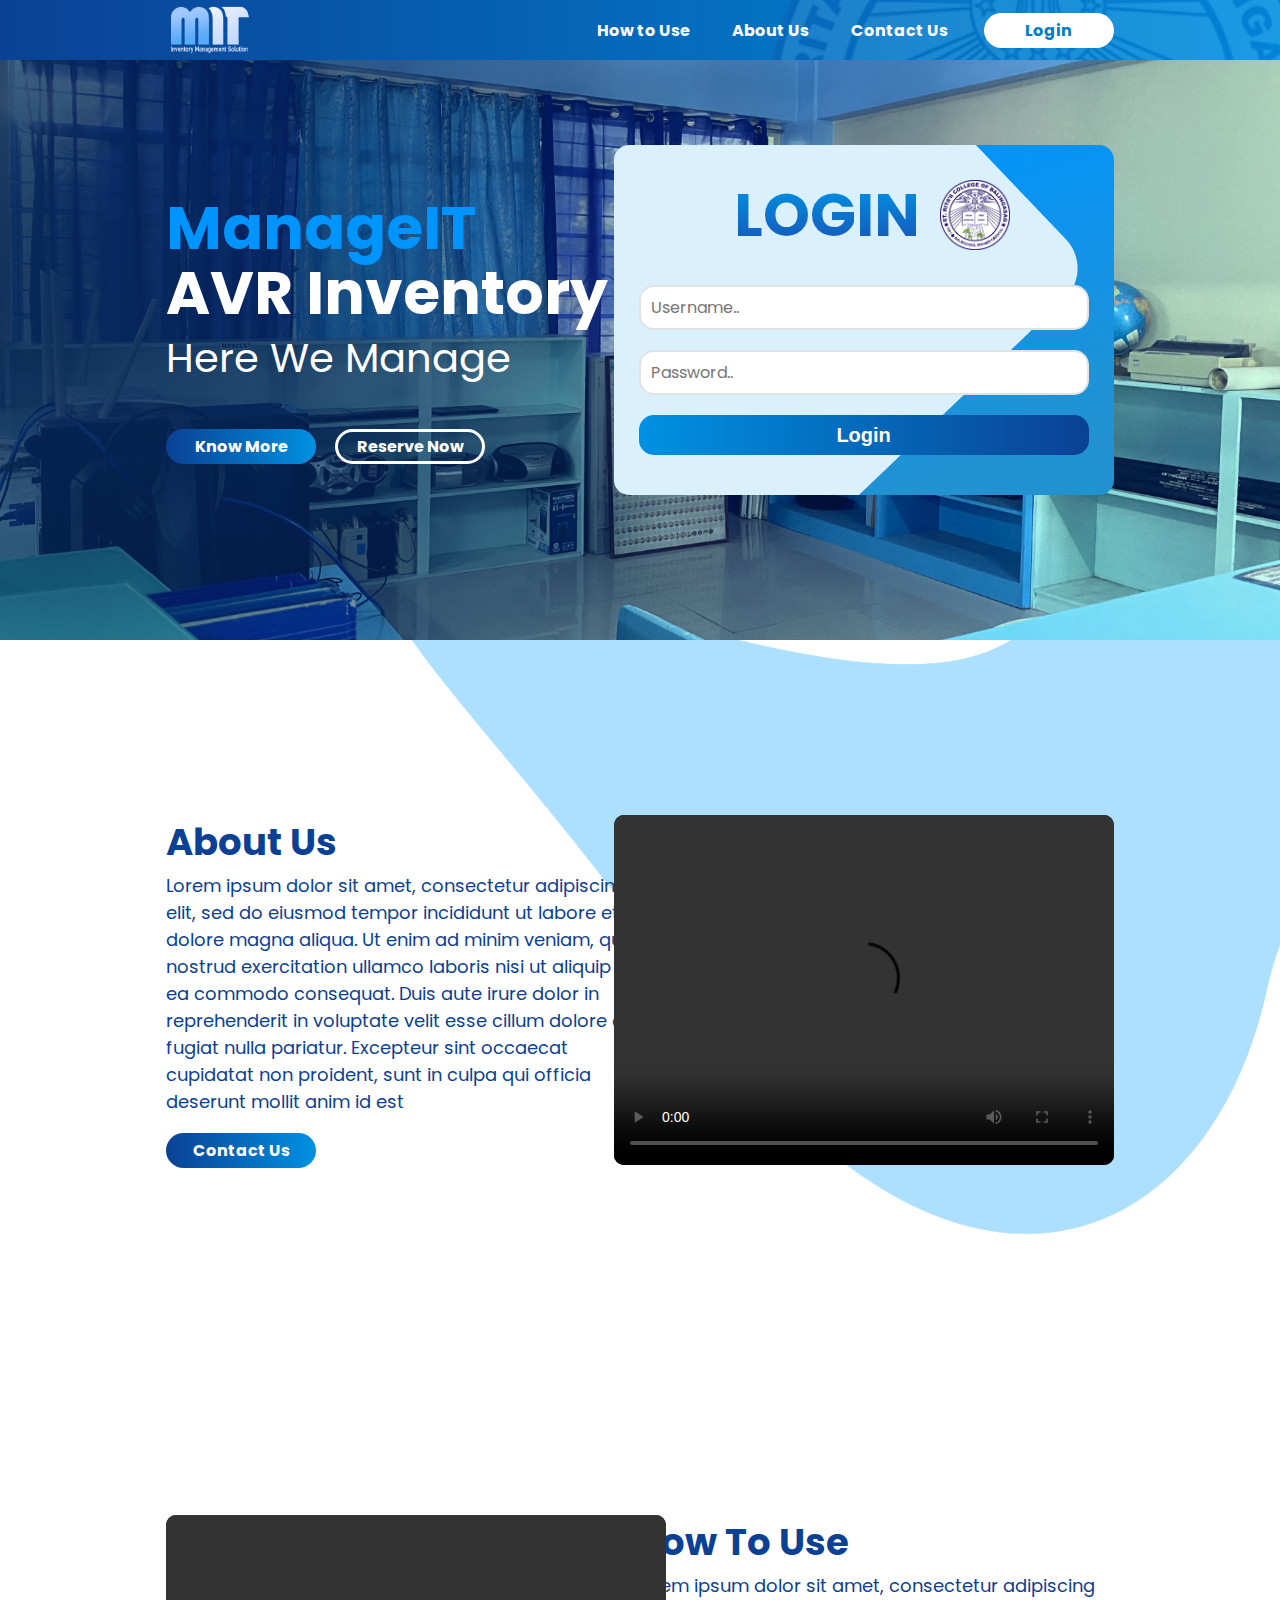
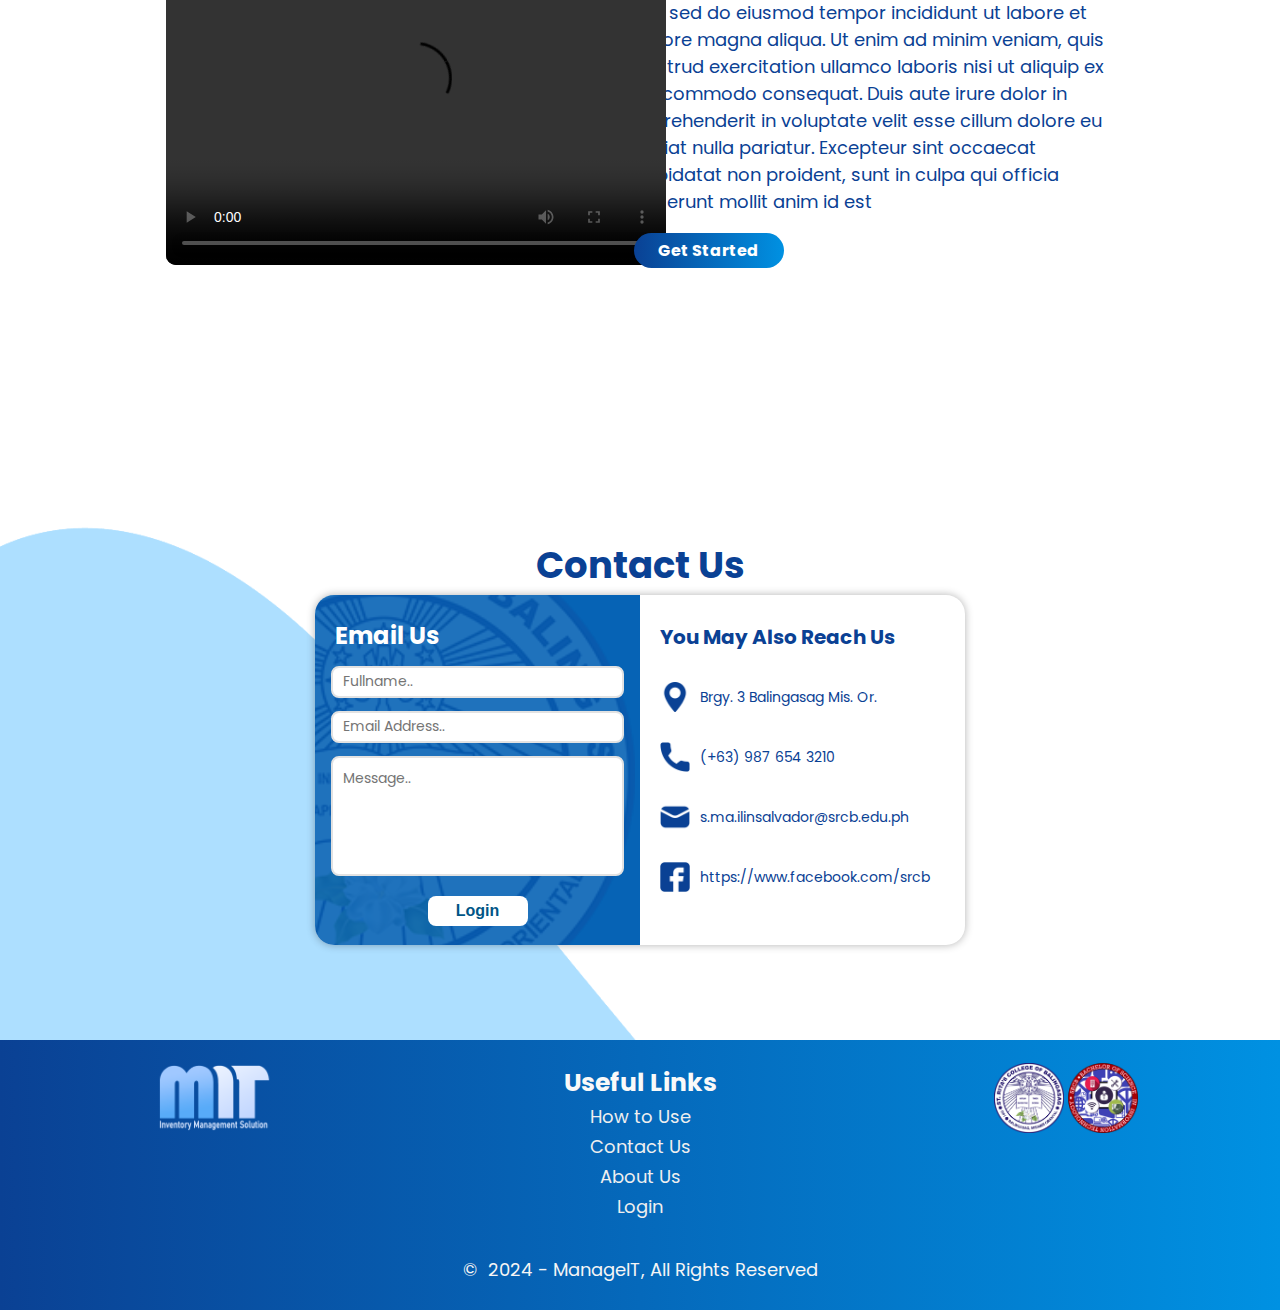
==== index.html @ 5c3fc88d "Change Directory" ====
<!DOCTYPE html>
<html lang="en">

<head>
    <meta charset="UTF-8">
    <meta name="viewport" content="width=device-width, initial-scale=1.0">
    <link href="Source/CSS/poppins_sheet.css" rel="stylesheet">
    <link href="Source/CSS/styles.css" rel="stylesheet">
    <link rel="icon" href="Assets/Images/ManageIT_Logo.png">  

    <title>ManageIT | AVR Inventory System</title>
</head>

<body>
    <div id="TopNavBar">
        <img id="ManageIT_NavLogo" src="Assets/Images/ManageIT_Logo.png" alt="MANAGEIT LOGO">
        <img id="SRCB_BackgroundIMG" src="Assets/Images/SRCB_Logo.png" alt="SRCB LOGO">
        <div id="NavButtons">
            <button class="simpleNav_btn" onclick="location.href='#HowToUseSection';">How to Use</button>
            <button class="simpleNav_btn" onclick="location.href='#AboutUsSection';">About Us</button>
            <button class="simpleNav_btn" onclick="location.href='#ContactUsSection';">Contact Us</button>
            <button class="simpleNav_btn" id="AdvanceNav_btn" onclick="location.href='#Hero';">Login</button>
        </div>
    </div>

    <div id="Hero">
        <!--
        <div id="BlueEffectHero"></div>
        <span id="BlurEffect">GG</span> 
        -->
        <span id="HeroTag">
            <h1 id="ManageitTitle">ManageIT</h1>
            <h1 id="HeroSubtitle">AVR Inventory</h1>
            <h2 id="HeroTagline">Here We Manage</h2>    
            <span>
                <br>
                <button class="KnowMoreHero_btn" onclick="location.href='#AboutUsSection';">Know More</button>
                <button class="ReserveNowHero_btn">Reserve Now</button>
            </span>
        </span>

        <div id="LoginForm">
            <span id="LoginTitle">
                <h1>LOGIN</h1>
                <img id="SrcbLogoLogin" src="Assets/Images/SRCB_Logo.png" alt="SRCB LOGO">
            </span>
            <form>
                <input type="text" id="Usernameinput" name="Username" placeholder="Username.." required>
                <input type="text" id="Passwordinput" name="Password" placeholder="Password.." required>
                <input id="loginbtnhero" type="submit" value="Login">
            </form>
        </div>
    </div>



    <div id="AboutUsSection">
        <img id="CurveShape1" src="Assets/Images/CurveShapes.png">
        <span id="AboutUsTexts">
            <h1>About Us</h1> 
            <p>Lorem ipsum dolor sit amet, consectetur adipiscing elit, sed do eiusmod tempor incididunt ut labore et dolore magna aliqua. Ut enim ad minim veniam, quis nostrud exercitation ullamco laboris nisi ut aliquip ex ea commodo consequat. Duis aute irure dolor in reprehenderit in voluptate velit esse cillum dolore eu fugiat nulla pariatur. Excepteur sint occaecat cupidatat non proident, sunt in culpa qui officia deserunt mollit anim id est </p>
            <button class="ContactUsBtn">Contact Us</button>
        </span>

        <video controls>
            <source src="Assets/Videos/DemoVideo.mp4" type="video/mp4">
        </video>
    </div>


    <div id="HowToUseSection">
        <video controls>
            <source src="Assets/Videos/DemoVideo.mp4" type="video/mp4">
        </video>

        <span id="HowToUseText">
            <h1>How To Use</h1> 
            <p>Lorem ipsum dolor sit amet, consectetur adipiscing elit, sed do eiusmod tempor incididunt ut labore et dolore magna aliqua. Ut enim ad minim veniam, quis nostrud exercitation ullamco laboris nisi ut aliquip ex ea commodo consequat. Duis aute irure dolor in reprehenderit in voluptate velit esse cillum dolore eu fugiat nulla pariatur. Excepteur sint occaecat cupidatat non proident, sunt in culpa qui officia deserunt mollit anim id est </p>
            <button class="GetstartedBtn" onclick="location.href='#Hero';">Get Started</button>
        </span>
    </div>


    <div id="ContactUsSection">
        <img id="CurveShape2" src="Assets/Images/CurveShapes.png">

        <span id="FormwithTitle">
            <h1 id="contactustitle">Contact Us</h1> 
            <div id="ContactUsForm">
                <div id="ContactFillupArea">
                    <span id="AreaToFill">
                        <img id="SRCB_BackgroundIMG_Contacts" src="Assets/Images/SRCB_Logo.png" alt="SRCB LOGO">
                        
                        <span id="FillupContactsArea">
                        <h1>Email Us</h1>
                        <form style="text-align: center;">
                            <input type="text" id="Fullnameinput" name="Fullname" placeholder="Fullname.." required>
                            <input type="email" id="EmailAddressinput" name="EmailAddress" placeholder="Email Address.." required>
                            <textarea id="Messageinput" name="Message" placeholder="Message.." required></textarea>
                            <input id="SubmitBtnContact" type="submit" value="Login">
                        </form>
                        </span>
                        
                        <div id="ContactsArea">
                            <h2>You May Also Reach Us</h2>
                            <span>
                                <img id="contact_icons" src="Assets/Images/Location_icon.png" alt="Location icon">
                                <a>Brgy. 3 Balingasag Mis. Or.</a>
                            </span>
                            <span>
                                <img id="contact_icons" src="Assets/Images/Phone_icon.png" alt="Location icon">
                                <a>(+63) 987 654 3210</a>
                            </span>
                            <span>
                                <img id="contact_icons" src="Assets/Images/Email_icon.png" alt="Location icon">
                                <a>s.ma.ilinsalvador@srcb.edu.ph</a>
                            </span>
                            <span>
                                <img id="contact_icons" src="Assets/Images/FB_icon.png" alt="Location icon">
                                <a>https://www.facebook.com/srcb</a>
                            </span>
                        </div>
    
                    </span>
                </div>
            </div>
        </span>
    </div>


    <div id="FooterSection">
        <table>
            <tr>
                <td>
                    <img id="FooterLogos" src="Assets/Images/ManageIT_Logo.png" alt="MANAGEIT LOGO">
                </td>
                <td>
                    <h1>Useful Links</h1>
                    <a href="#HowToUseSection">How to Use</a>
                    <br>
                    <a href="#ContactUsSection">Contact Us</a>
                    <br>
                    <a href="#AboutUsSection">About Us</a>
                    <br>
                    <a href="#Hero">Login</a>
                </td>
                <td>
                    <img id="FooterLogos" src="Assets/Images/SRCB_Logo.png" alt="SRCB LOGO">
                    <img id="FooterLogos" src="Assets/Images/BSIT_Logo.png" alt="IT LOGO">
                </td>
            </tr>
        </table>
        <h2>©  2024 - ManageIT, All Rights Reserved</h2>
    </div>
</body>
</html>


<!-- https://fonts.googleapis.com/css2?family=Poppins:wght@400;700&display=swap%22%20rel=%22stylesheet -->
---- Source/CSS/poppins_sheet.css ----
/*API: https://fonts.googleapis.com/css2?family=Poppins:wght@400;700&display=swap%22%20rel=%22stylesheet */

@font-face {
    font-family: 'Poppins';
    font-style: normal;
    font-weight: 400;
    src: url(../Files/Poppins/pxiEyp8kv8JHgFVrJJnecmNE.woff2) format('woff2');
    unicode-range: U+0100-02AF, U+0304, U+0308, U+0329, U+1E00-1E9F, U+1EF2-1EFF, U+2020, U+20A0-20AB, U+20AD-20C0, U+2113, U+2C60-2C7F, U+A720-A7FF;
}

@font-face {
    font-family: 'Poppins';
    font-style: normal;
    font-weight: 400;
    src: url(../Files/Poppins/pxiEyp8kv8JHgFVrJJfecg.woff2) format('woff2');
    unicode-range: U+0000-00FF, U+0131, U+0152-0153, U+02BB-02BC, U+02C6, U+02DA, U+02DC, U+0304, U+0308, U+0329, U+2000-206F, U+2074, U+20AC, U+2122, U+2191, U+2193, U+2212, U+2215, U+FEFF, U+FFFD;
}

@font-face {
    font-family: 'Poppins';
    font-style: normal;
    font-weight: 700;
    src: url(../Files/Poppins/pxiByp8kv8JHgFVrLCz7Z1JlFc-K.woff2) format('woff2');
    unicode-range: U+0100-02AF, U+0304, U+0308, U+0329, U+1E00-1E9F, U+1EF2-1EFF, U+2020, U+20A0-20AB, U+20AD-20C0, U+2113, U+2C60-2C7F, U+A720-A7FF;
}

@font-face {
    font-family: 'Poppins';
    font-style: normal;
    font-weight: 700;
    src: url(../Files/Poppins/pxiByp8kv8JHgFVrLCz7Z1xlFQ.woff2) format('woff2');
    unicode-range: U+0000-00FF, U+0131, U+0152-0153, U+02BB-02BC, U+02C6, U+02DA, U+02DC, U+0304, U+0308, U+0329, U+2000-206F, U+2074, U+20AC, U+2122, U+2191, U+2193, U+2212, U+2215, U+FEFF, U+FFFD;
}
---- Source/CSS/styles.css ----
body {
    margin: 0;
    font-family: 'Poppins', sans-serif;
    height: 2500px;
    background-color: #FFFFFF;
}

html {
    scroll-behavior: smooth;
}

* { /*Set sizing perfect. */
    box-sizing: border-box; /* Apply to all elements */
}

/* Top Navigation */
#TopNavBar{
    width: 100%;
    height: 60px;
    background-image: linear-gradient(-90deg, #0091E2, #0A4194);
    overflow: hidden;
    position: fixed;
    top: 0;
    padding-top: 5px;
    display: flex;
    justify-content: flex-start; 
    z-index: 100; 
}

#NavButtons{
    position: absolute;
    top: 0;
    width: 100%;
    height: 100%;
    background-color: transparent;
    display: flex;
    justify-content: flex-end; 
    align-items: center; 
}

#SRCB_BackgroundIMG{
    opacity: 0.1;
    position: absolute;
    right: -2.3%;
    top: -270%;
    height: 900%;
}

#ManageIT_NavLogo{
    position: relative;
    height: 50px;
    left: 13%;
}

.simpleNav_btn{
    position: relative;
    font-family: 'Poppins', sans-serif;
    color: #fff;
    font-size: 16px;
    font-weight: 600;
    margin-left: 30px;
    background-color: transparent;
    border: transparent;
    height: 35px;
    right: 13%;
    transition: scale 0.2s;
}
.simpleNav_btn:hover{
    scale: 1.1;
}

#AdvanceNav_btn{
    color: #007fc8;
    background-color: #fff;
    border-radius: 50px;
    width: 130px;
    transition: 0.3s;
}
#AdvanceNav_btn:hover{
    scale: 1;
    color: #fff;
    background-color: #0A4194;
}
/* Top Navigation */






/* Hero Section */
#Hero{
    background-image: url(../../Assets/Images/HeroBackImage.png);
    background-size: cover; 
    background-position: 0;
    height: 50vw;
    top: 0;

    display: flex;
    justify-content: flex-end; 
    align-items: center; 
}

#HeroTag{
    position: absolute;
    left: 13vw;
}

#ManageitTitle{
    line-height: 25px;
    color: #0094FF;
    font-size: 60px;
}

#HeroSubtitle{
    line-height: 25px;
    font-size: 60px;
    color: #ffffff;
}

#HeroTagline{
    line-height: 25px;
    font-size: 40px;
    font-weight: 400;
    color: #ffffff;
}

.KnowMoreHero_btn{
    position: relative;
    font-family: 'Poppins', sans-serif;
    background-image: linear-gradient(-90deg, #0091E2, #0A4194);
    color: #fff;
    border-radius: 50px;
    font-size: 16px;
    font-weight: 600;
    margin-right: 15px;
    background-color: transparent;
    border: transparent;
    width: 150px;
    height: 35px;
}
.KnowMoreHero_btn:hover{
    background-image: linear-gradient(-90deg, #0373b4, #062b62);
}

.ReserveNowHero_btn{
    position: relative;
    font-family: 'Poppins', sans-serif;
    color: #fff;
    border: 3px solid #ffff;
    border-radius: 50px;
    font-size: 16px;
    font-weight: 600;
    background-color: transparent;
    width: 150px;
    height: 35px;
    transition: 0.3s;
}
.ReserveNowHero_btn:hover{
    background-color: #ffff;
    color: #1e1e1e;
}
/* #BlurEffect{
    display: inline-block; 
    width: 40vw; 
    height: 30vw; 
    background-color: #0A4194;
    border-radius: 50%; 
    filter: blur(10vw); 
    opacity: 0.9;
    position: relative; 
    z-index: 1; 
    overflow: hidden;
} 

#BlueEffectHero{
    position: absolute;
    background-color: #007fc8;
    opacity: 0.2;
    top: 0;
    height: 120%;
    width: 100%;
}
*/


#LoginForm{
    background-image: url(../../Assets/Images/LoginForm.png);
    background-size: cover;
    border-radius: 15px;
    margin-right: 13%;
    height: 350px;
    width: 500px;
}

#LoginTitle{
    display: flex;
    align-items: center;
}
#SrcbLogoLogin{
    height: 70px;
}

#LoginForm h1{
    line-height: 60px;
    background: linear-gradient(180deg, #0091E2, #1757b8);
    font-size: 60px;
    -webkit-background-clip: text;
    -webkit-text-fill-color: transparent;
    margin-right: 20px;
    margin-left: 120px;
}

#LoginForm form input[type="text"]{
    padding: 10px;
    font-family: 'Poppins', sans-serif;
    border-radius: 15px;
    width: 90%;
    height: 45px;
    margin-left: 5%;
    margin-bottom: 20px; 
    border: 2px solid #e2e2e2;
    font-size: 16px;
}

#loginbtnhero {
    border-radius: 15px;
    width: 90%;
    height: 40px;
    margin-left: 5%;
    border: 2px solid #e2e2e2;
    background-image: linear-gradient(90deg, #0091E2, #0A4194);
    color: #fff;
    font-size: 20px;
    font-weight: 600;
    border: none;
}
.loginbtnhero:hover{
    background-image: linear-gradient(-90deg, #0373b4, #062b62);
}
/* Hero Section */








/* About Us Section */

#AboutUsSection{
    width: 100%;
    height: 700px;
    display: flex;
    justify-content: flex-end; 
    align-items: center; 
    overflow: hidden;
    
}


#CurveShape1{
    z-index: -10;
    position: inherit;
    margin-top: -15vw;
    margin-right: -68vw;
    height: 55vw;
}

#AboutUsTexts{
    position: absolute;
    left: 13vw;
    width: 480px;
    color: #0A4194;
}

.ContactUsBtn{
    position: relative;
    font-family: 'Poppins', sans-serif;
    background-image: linear-gradient(-90deg, #0091E2, #0A4194);
    color: #fff;
    border-radius: 50px;
    font-size: 16px;
    font-weight: 600;
    margin-right: 15px;
    background-color: transparent;
    border: transparent;
    width: 150px;
    height: 35px;
}
.ContactUsBtn:hover{
    background-image: linear-gradient(-90deg, #0373b4, #062b62);
}

#AboutUsSection h1{
    line-height: 10px;
    font-family: 'Poppins', sans-serif;
    font-size: 37px;
}

#AboutUsSection p{
    font-family: 'Poppins', sans-serif;
    font-size: 18px;
}


#AboutUsSection video{
    margin-right: 13%;
    border-radius: 10px;
    height: 350px;
    width: 500px;
    background-color: #131313;
}


/* About Us Section */








/* How To Use Section */

#HowToUseSection{
    width: 100%;
    height: 700px;
    display: flex;
    justify-content: flex-end; 
    align-items: center; 
}

#HowToUseText{
    margin-right: 13%;
    width: 480px;
    color: #0A4194;
}

.GetstartedBtn{
    position: relative;
    font-family: 'Poppins', sans-serif;
    background-image: linear-gradient(-90deg, #0091E2, #0A4194);
    color: #fff;
    border-radius: 50px;
    font-size: 16px;
    font-weight: 600;
    margin-right: 15px;
    background-color: transparent;
    border: transparent;
    width: 150px;
    height: 35px;
}
.GetstartedBtn:hover{
    background-image: linear-gradient(-90deg, #0373b4, #062b62);
}

#HowToUseSection h1{
    line-height: 10px;
    font-family: 'Poppins', sans-serif;
    font-size: 37px;
}

#HowToUseSection p{
    font-family: 'Poppins', sans-serif;
    font-size: 18px;
}


#HowToUseSection video{
    position: absolute;
    left: 13vw;
    width: 480px;
    border-radius: 10px;
    height: 350px;
    width: 500px;
    background-color: #131313;
}

/* How To Use Section */








/* Contact Us Section */
#ContactUsSection{
    overflow: hidden;
    height: 600px;
    display: flex;
    flex-direction: column; 
    align-items: center; 
    justify-content: center; 
}

#FormwithTitle{
    position: absolute;
}
#contactustitle{
    text-align: center;
}
#CurveShape2{
    z-index: -10;
    position: inherit;
    margin-top: 20vw;
    margin-left: -70vw;
    height: 55vw;
    transform: rotate(-180deg);
}

#ContactUsSection h1{
    color: #0A4194;
    line-height: 10px;
    font-size: 37px;
}

#ContactUsForm{
    overflow: hidden;
    border-radius: 19px;
    background-color: #fff;
    box-shadow: 0px 0px 8px rgba(0, 0, 0, 0.3);
    height: 350px;
    width: 650px;
}


#ContactFillupArea{
    display: flex;
    flex-direction: column; 
    z-index: 1;

    width: 50%;
    height: 100%;
    background-color: #0663B5;
}
#ContactUsForm h1{
    padding-top: 33px;
    margin-left: 20px;
    margin-bottom: 25px;
    color: #ffffff;
    font-size: 24px;
}


#ContactFillupArea form input[type="text"],
#ContactFillupArea form input[type="email"]
{
    padding: 10px;
    font-family: 'Poppins', sans-serif;
    border-radius: 8px;
    width: 90%;
    height: 32px;
    margin-bottom: 13px; 
    border: 2px solid #e2e2e2;
    font-size: 14px;
}
#Messageinput{
    padding: 10px;
    font-family: 'Poppins', sans-serif;
    border-radius: 8px;
    width: 90%;
    height: 120px;
    margin-bottom: 13px; 
    border: 2px solid #e2e2e2;
    font-size: 14px;
    resize: none;
}
#SubmitBtnContact{
    border-radius: 8px;
    height: 30px;
    width: 100px;
    background-color: #fff;
    color: #005586;
    font-size: 16px;
    font-weight: 600;
    border: none;
}
#SRCB_BackgroundIMG_Contacts{
    opacity: 0.1;
    height: 500px;
    margin-top: -70px;
    margin-left: -180px;
}

#AreaToFill{
    position: inherit;
    width: 100%;
    height: 100%;
}

#FillupContactsArea{
    position: relative;
    top: -450px;
}

#ContactsArea{
    height: 335px;
    width: 310px;
    position: relative;
    top: -790px;
    left: 330px;
}
#ContactsArea{
    padding-top: 20px;
    padding-left: 15px;
}
#ContactsArea h2{
    margin-bottom: 30px;
    font-size: 20px;
    color: #0A4194;
}
#ContactsArea span{
    margin-bottom: 30px;
    display: flex;
    align-items: center;
    color: #0A4194;
}
#ContactsArea a{
    padding-left: 10px;
    font-size: 14px;
}
#contact_icons{
    height: 30px;
}
/* Contact Us Section */







/* Footer Section */
#FooterSection{
    width: 100%;
    height: 270px;
    background-image: linear-gradient(-90deg, #0091E2, #0A4194);
    display: flex;
    justify-content: center;
    flex-direction: column; 
    text-align: center;

}

#FooterLogos{
    height: 70px;
}

#FooterSection Table{
    width: 100%;
    margin-top: 10px; 
}

#FooterSection h1{
    line-height: 5px;
    color: #f9f9f9;
    font-size: 25px;
    font-weight: 600;
}
#FooterSection a{
    line-height: 30px;
    color: #efefef;
    font-size: 18px;
    font-weight: 400;
    transition: color 0.2s;
    text-decoration: none; 
}
#FooterSection a:hover{
    color: #c4c4c4;
}
#FooterSection h2{
    margin-top: 30px;
    line-height: 30px;
    color: #f5f5f5;
    font-size: 18px;
    font-weight: 400;
}
#FooterSection td{
    text-align: center; /* Center align text horizontally */
    vertical-align: top;
    width: 33.33%;
}
/* Footer Section */
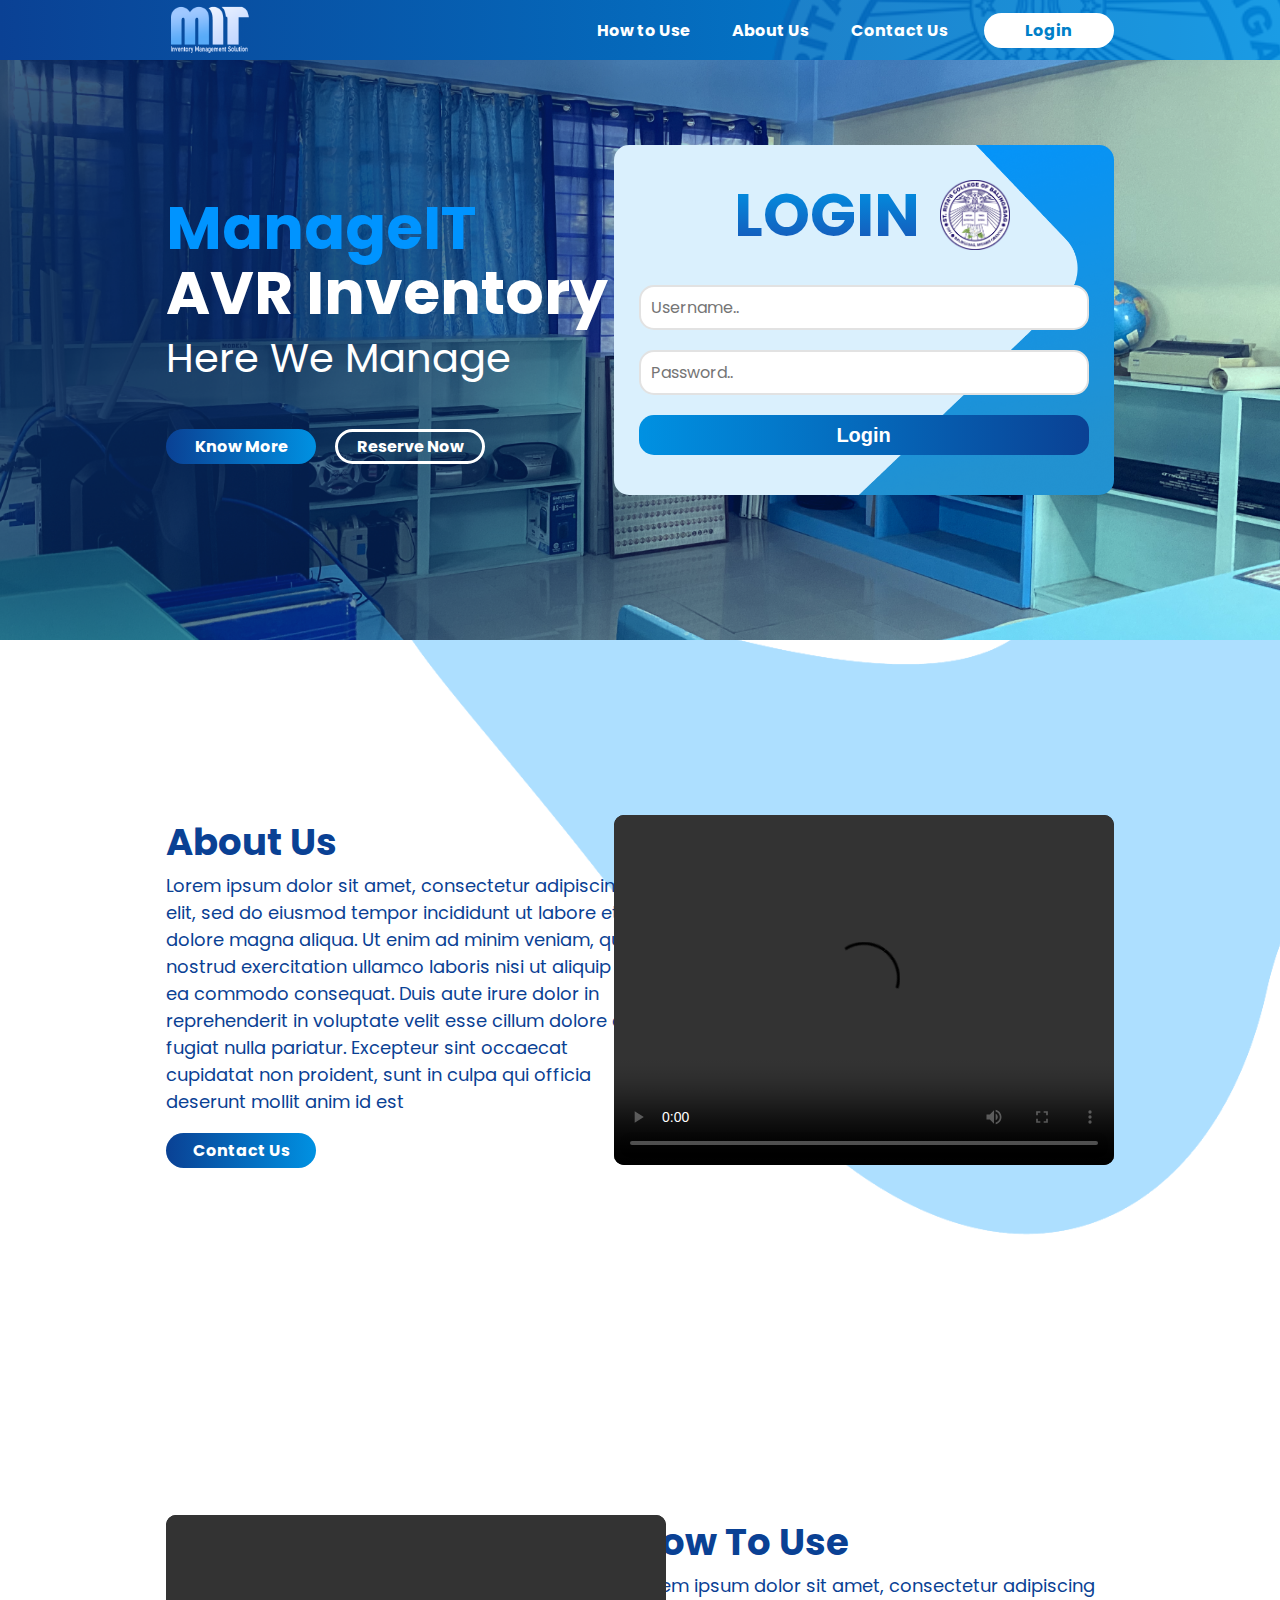
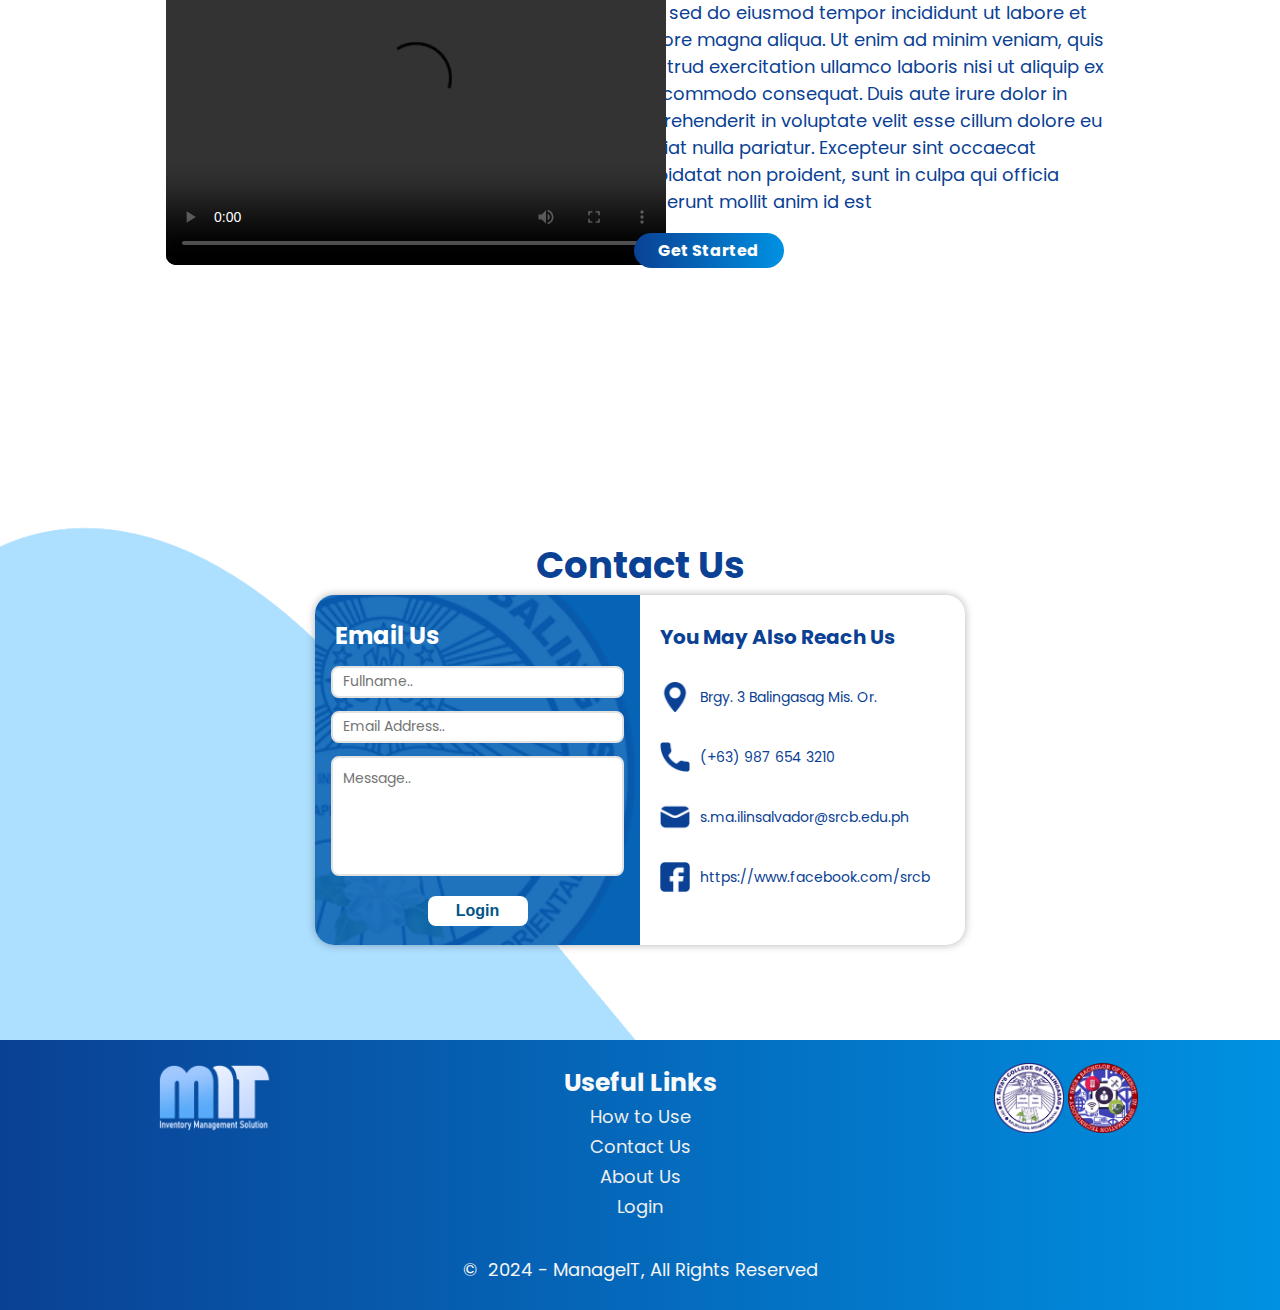
==== commit 308ba006: "minor update" ====
--- a/index.html
+++ b/index.html
@@ -35,7 +35,7 @@
             <span>
                 <br>
                 <button class="KnowMoreHero_btn" onclick="location.href='#AboutUsSection';">Know More</button>
-                <button class="ReserveNowHero_btn">Reserve Now</button>
+                <button class="ReserveNowHero_btn" onclick="location.href='Source/HTML/reservation.html';">Reserve Now</button>
             </span>
         </span>
 
--- a/Source/CSS/styles.css
+++ b/Source/CSS/styles.css
@@ -144,6 +144,7 @@
 }
 
 .ReserveNowHero_btn{
+    text-decoration: none;
     position: relative;
     font-family: 'Poppins', sans-serif;
     color: #fff;
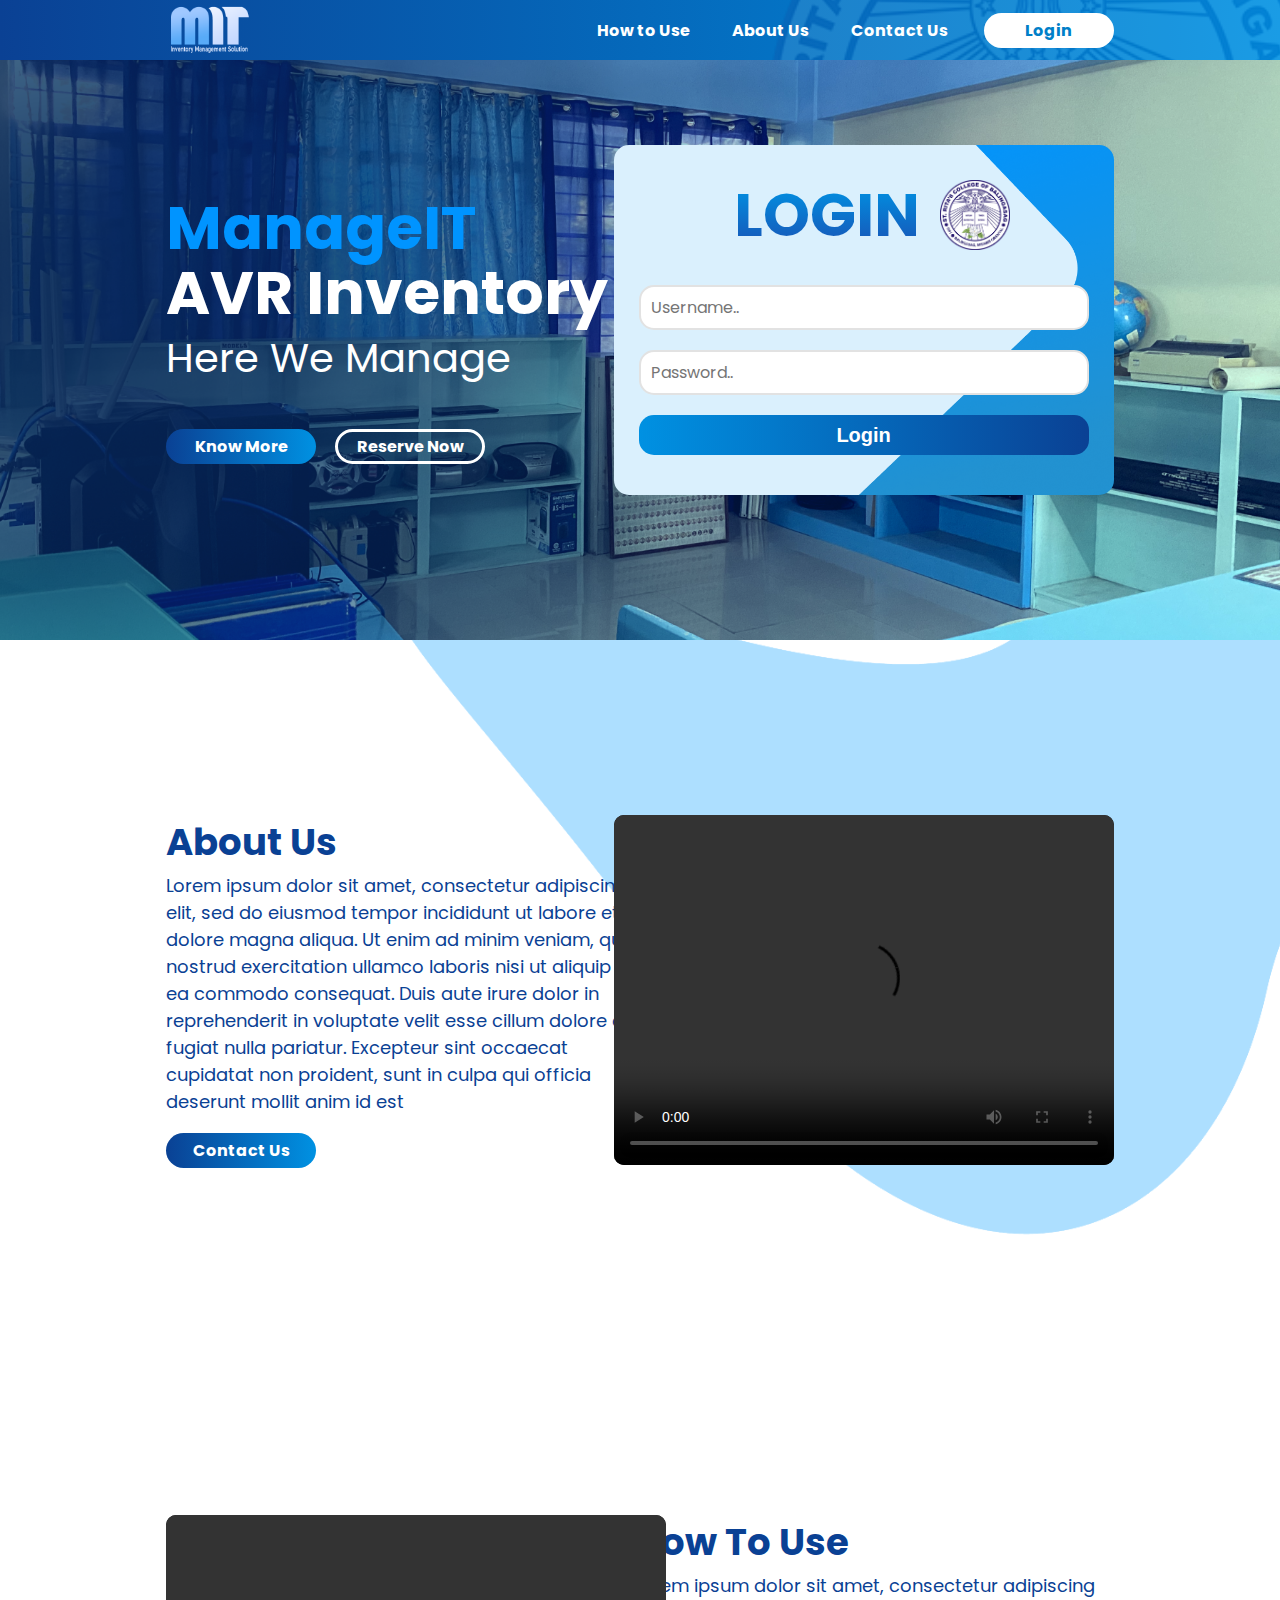
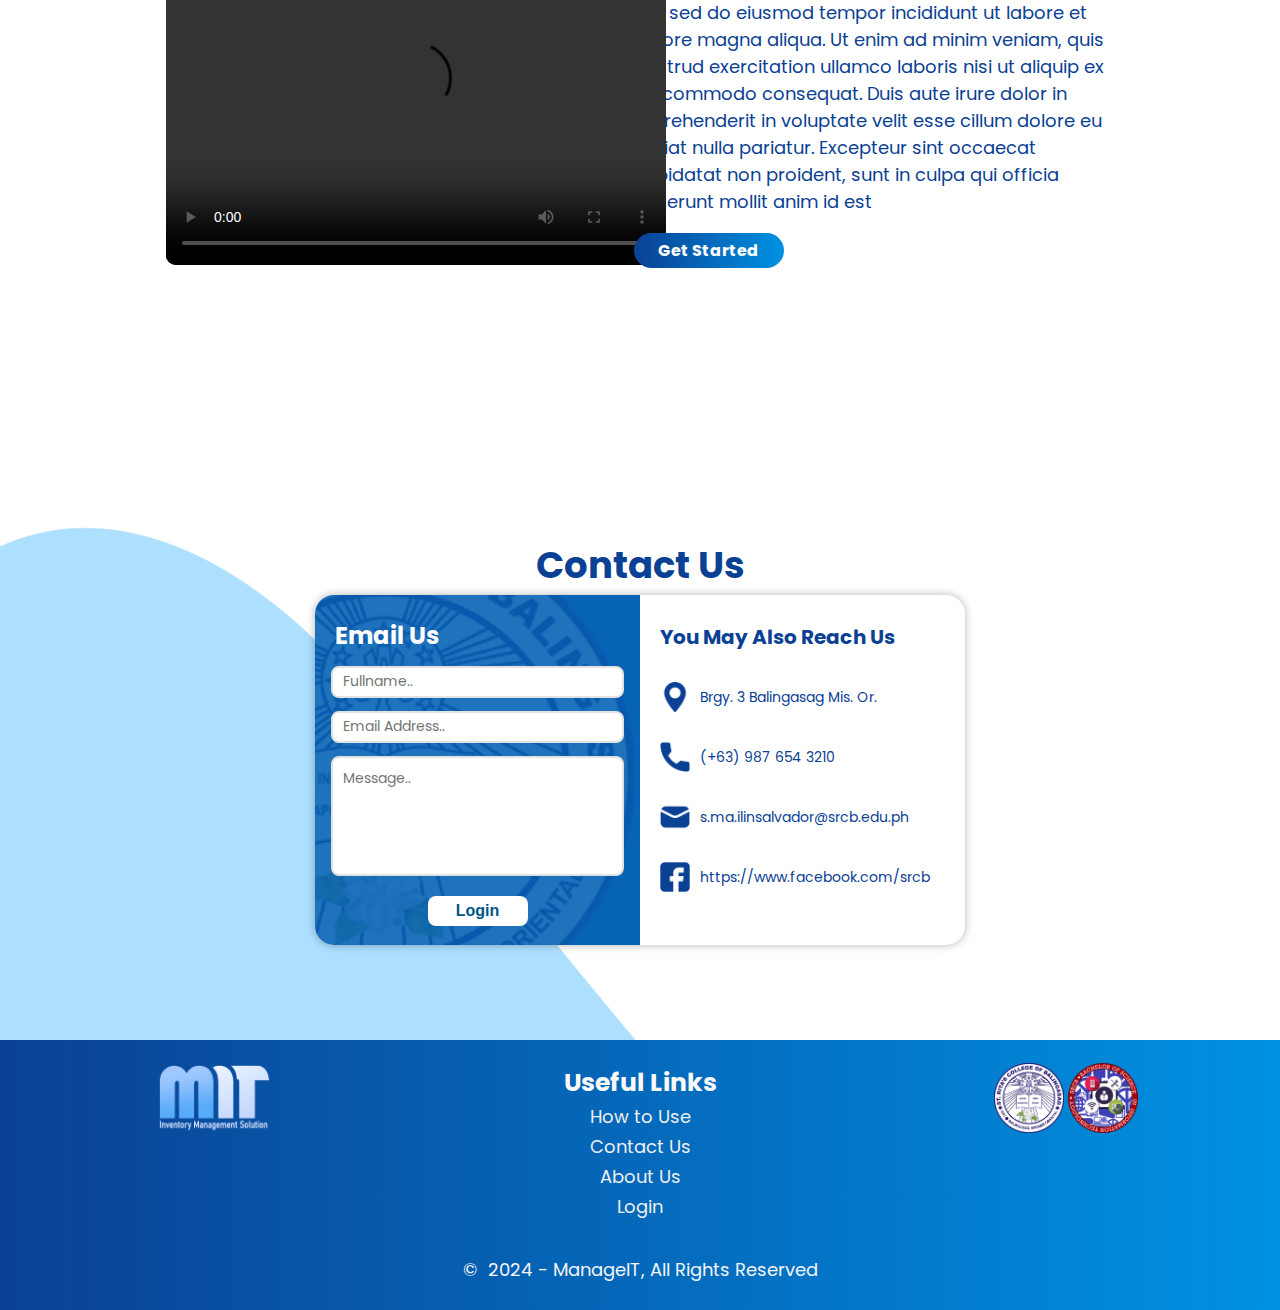
==== commit e4bd95de: "Home and Scrollbar updates" ====
--- a/index.html
+++ b/index.html
@@ -47,7 +47,7 @@
             <form>
                 <input type="text" id="Usernameinput" name="Username" placeholder="Username.." required>
                 <input type="text" id="Passwordinput" name="Password" placeholder="Password.." required>
-                <input id="loginbtnhero" type="submit" value="Login">
+                <input id="loginbtnhero" type="submit" value="Login" onclick="location.href='Source/HTML/Home.html';">
             </form>
         </div>
     </div>
--- a/Source/CSS/styles.css
+++ b/Source/CSS/styles.css
@@ -8,6 +8,28 @@
 html {
     scroll-behavior: smooth;
 }
+
+
+
+/*Scroll Bar Configuration*/
+html::-webkit-scrollbar {
+    width: 0.9vw;
+}
+html::-webkit-scrollbar-track {
+    background-color: #ffffff;
+}
+html::-webkit-scrollbar-thumb {
+    background-color: #eeeeee;
+    border-radius: 5px;
+    border: solid 0.3vw #145ac3;
+}
+html::-webkit-scrollbar-thumb:hover {
+    background-color: #d3d3d3;
+}
+/*Scroll Bar Configuration*/
+
+
+
 
 * { /*Set sizing perfect. */
     box-sizing: border-box; /* Apply to all elements */
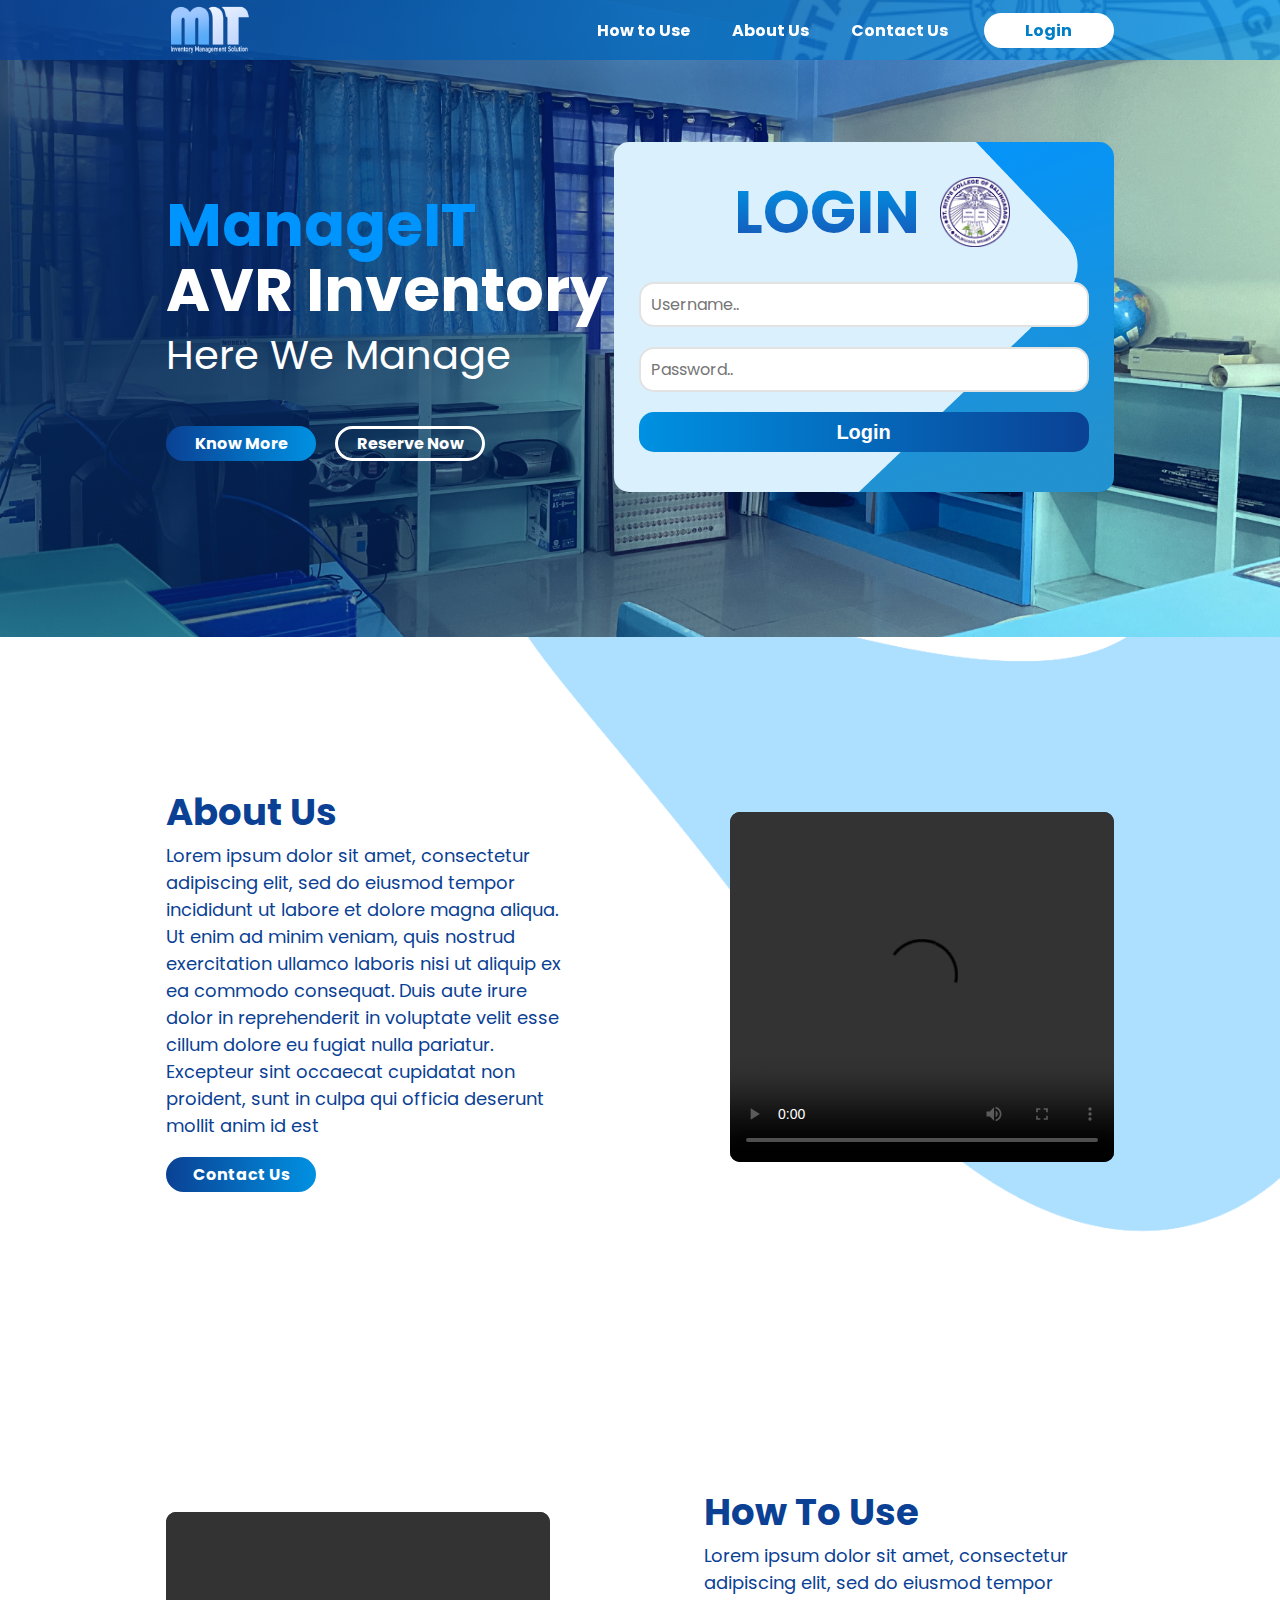
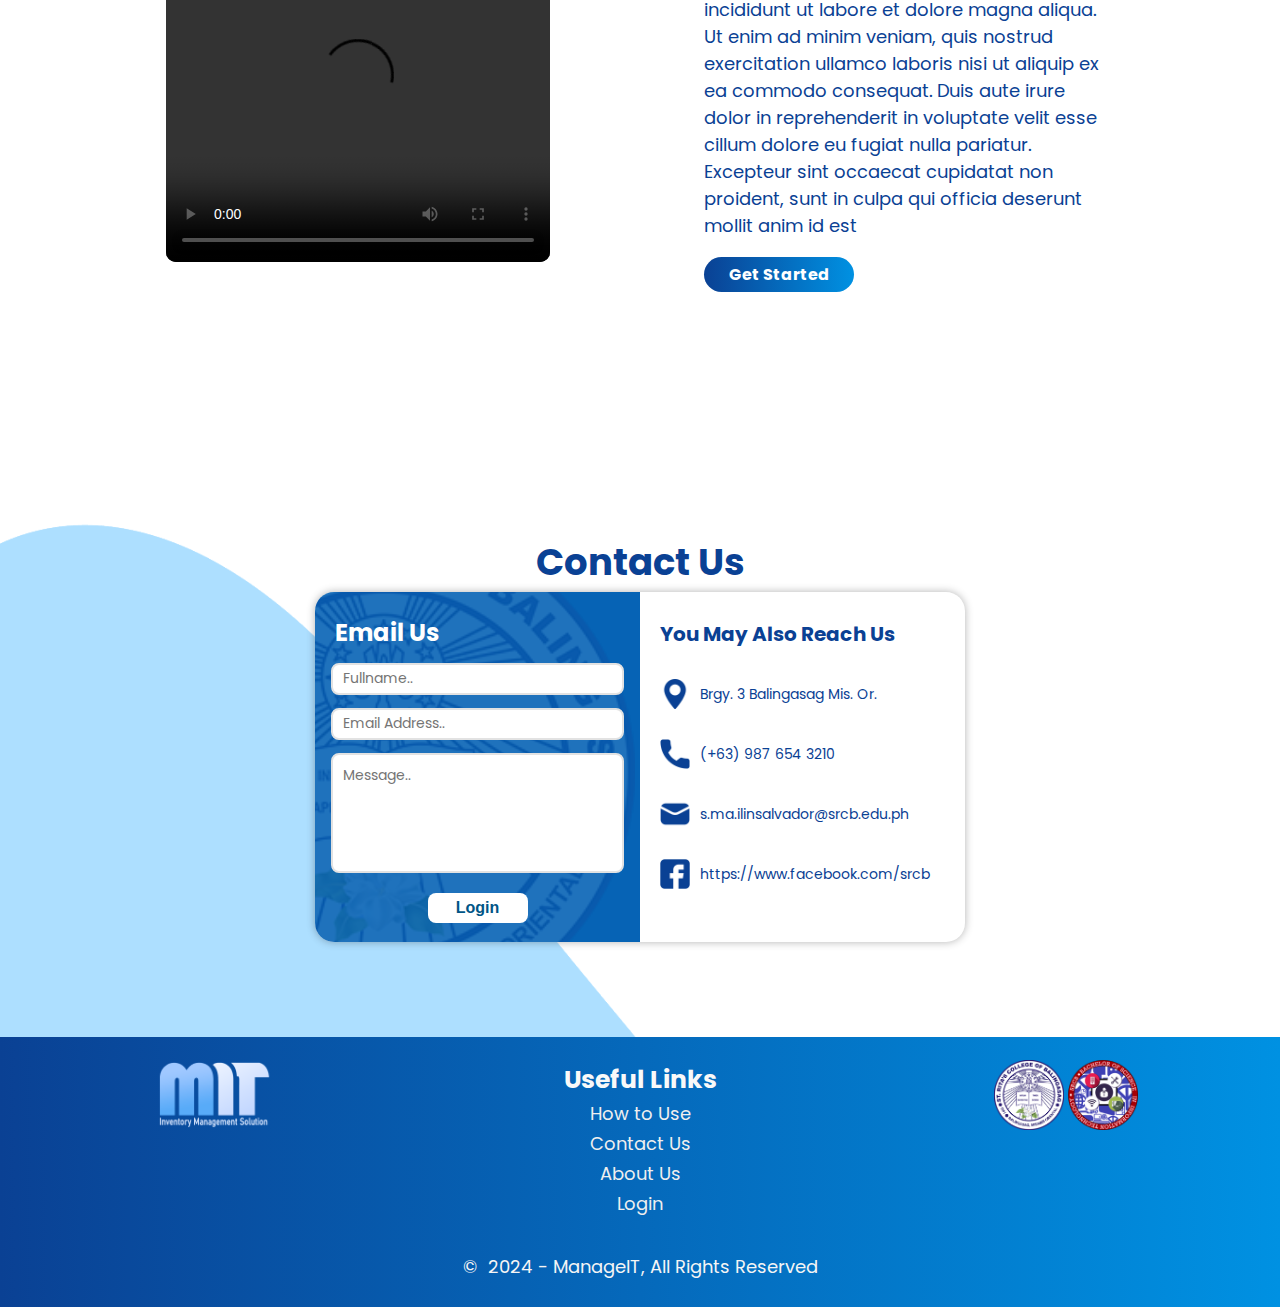
==== commit 1b037433: "Reservation Functionalities" ====
--- a/index.html
+++ b/index.html
@@ -13,8 +13,10 @@
 
 <body>
     <div id="TopNavBar">
+        <div id="NavBackground"></div>
         <img id="ManageIT_NavLogo" src="Assets/Images/ManageIT_Logo.png" alt="MANAGEIT LOGO">
         <img id="SRCB_BackgroundIMG" src="Assets/Images/SRCB_Logo.png" alt="SRCB LOGO">
+
         <div id="NavButtons">
             <button class="simpleNav_btn" onclick="location.href='#HowToUseSection';">How to Use</button>
             <button class="simpleNav_btn" onclick="location.href='#AboutUsSection';">About Us</button>
@@ -46,7 +48,7 @@
             </span>
             <form>
                 <input type="text" id="Usernameinput" name="Username" placeholder="Username.." required>
-                <input type="text" id="Passwordinput" name="Password" placeholder="Password.." required>
+                <input type="password" id="Passwordinput" name="Password" placeholder="Password.." required>
                 <input id="loginbtnhero" type="submit" value="Login" onclick="location.href='Source/HTML/Home.html';">
             </form>
         </div>
--- a/Source/CSS/styles.css
+++ b/Source/CSS/styles.css
@@ -39,7 +39,7 @@
 #TopNavBar{
     width: 100%;
     height: 60px;
-    background-image: linear-gradient(-90deg, #0091E2, #0A4194);
+    background-image: transparent;
     overflow: hidden;
     position: fixed;
     top: 0;
@@ -49,6 +49,16 @@
     z-index: 100; 
 }
 
+#NavBackground{
+    opacity: 0.8;
+    top: 0;
+    margin: 0;
+    position: absolute;
+    width: 100%;
+    height: 100%;
+    background-image: linear-gradient(-90deg, #0091E2, #0A4194);
+
+}
 #NavButtons{
     position: absolute;
     top: 0;
@@ -116,7 +126,7 @@
     background-size: cover; 
     background-position: 0;
     height: 50vw;
-    top: 0;
+    margin-top: -3px;
 
     display: flex;
     justify-content: flex-end; 
@@ -234,7 +244,9 @@
     margin-left: 120px;
 }
 
-#LoginForm form input[type="text"]{
+#LoginForm form input[type="text"],
+#LoginForm form input[type="password"]
+{
     padding: 10px;
     font-family: 'Poppins', sans-serif;
     border-radius: 15px;
@@ -244,6 +256,9 @@
     margin-bottom: 20px; 
     border: 2px solid #e2e2e2;
     font-size: 16px;
+}
+.toggle-btn {   
+    margin-left: 5px;
 }
 
 #loginbtnhero {
@@ -294,7 +309,7 @@
 #AboutUsTexts{
     position: absolute;
     left: 13vw;
-    width: 480px;
+    width: 32vw;
     color: #0A4194;
 }
 
@@ -332,7 +347,7 @@
     margin-right: 13%;
     border-radius: 10px;
     height: 350px;
-    width: 500px;
+    width: 30vw;
     background-color: #131313;
 }
 
@@ -358,7 +373,7 @@
 
 #HowToUseText{
     margin-right: 13%;
-    width: 480px;
+    width: 32vw;
     color: #0A4194;
 }
 
@@ -395,10 +410,9 @@
 #HowToUseSection video{
     position: absolute;
     left: 13vw;
-    width: 480px;
     border-radius: 10px;
     height: 350px;
-    width: 500px;
+    width: 30vw;
     background-color: #131313;
 }
 
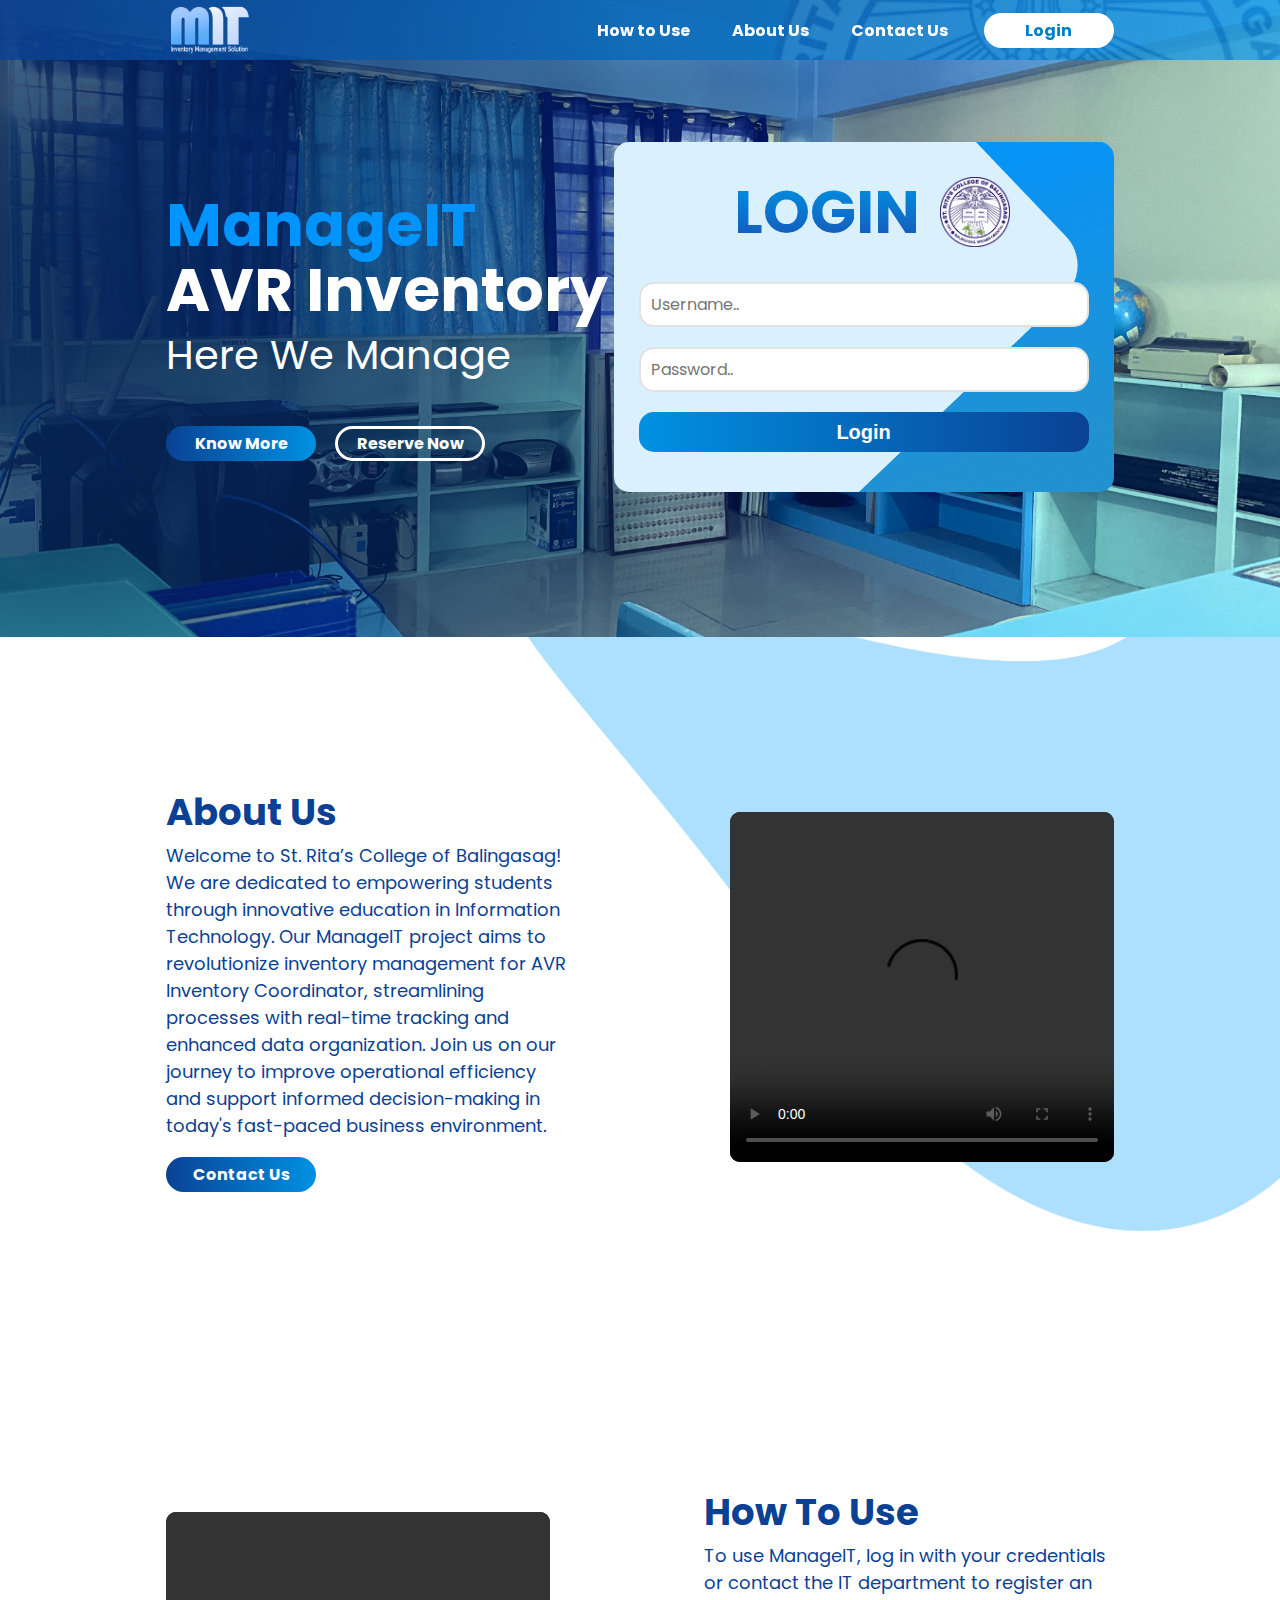
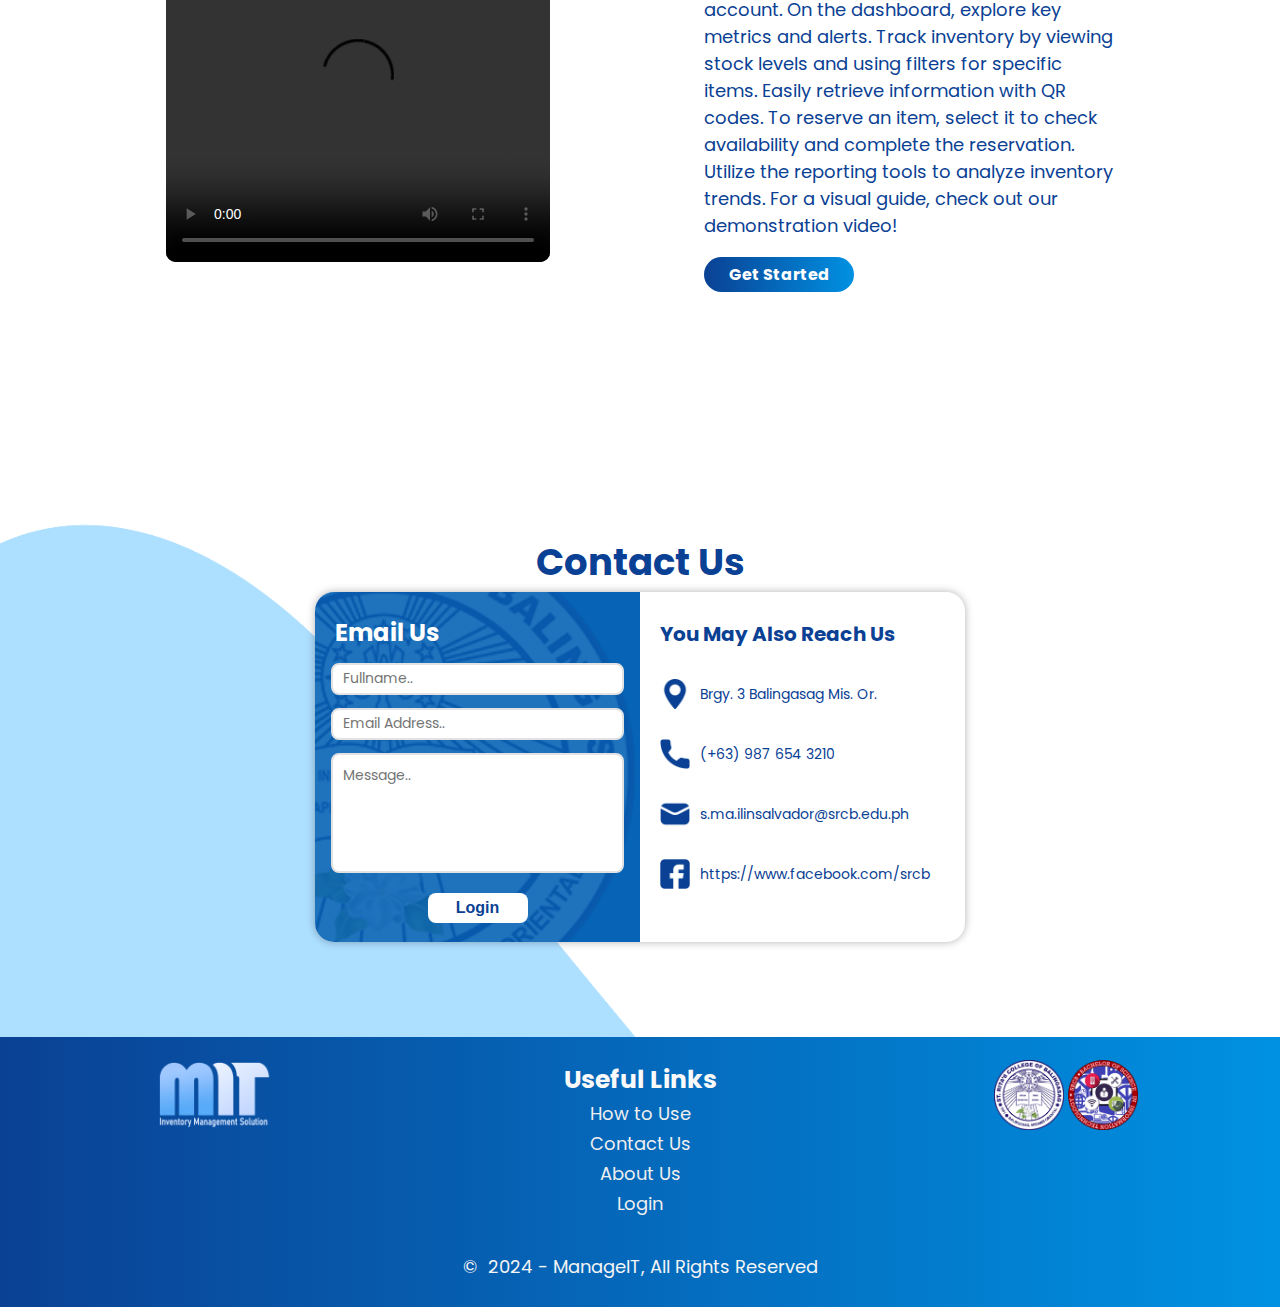
==== commit 8448cb43: "Links are Clickable and SAdmin Progress Adding." ====
--- a/index.html
+++ b/index.html
@@ -60,7 +60,7 @@
         <img id="CurveShape1" src="Assets/Images/CurveShapes.png">
         <span id="AboutUsTexts">
             <h1>About Us</h1> 
-            <p>Lorem ipsum dolor sit amet, consectetur adipiscing elit, sed do eiusmod tempor incididunt ut labore et dolore magna aliqua. Ut enim ad minim veniam, quis nostrud exercitation ullamco laboris nisi ut aliquip ex ea commodo consequat. Duis aute irure dolor in reprehenderit in voluptate velit esse cillum dolore eu fugiat nulla pariatur. Excepteur sint occaecat cupidatat non proident, sunt in culpa qui officia deserunt mollit anim id est </p>
+            <p>Welcome to St. Rita’s College of Balingasag! We are dedicated to empowering students through innovative education in Information Technology. Our ManageIT project aims to revolutionize inventory management for AVR Inventory Coordinator, streamlining processes with real-time tracking and enhanced data organization. Join us on our journey to improve operational efficiency and support informed decision-making in today's fast-paced business environment.</p>
             <button class="ContactUsBtn">Contact Us</button>
         </span>
 
@@ -76,8 +76,8 @@
         </video>
 
         <span id="HowToUseText">
-            <h1>How To Use</h1> 
-            <p>Lorem ipsum dolor sit amet, consectetur adipiscing elit, sed do eiusmod tempor incididunt ut labore et dolore magna aliqua. Ut enim ad minim veniam, quis nostrud exercitation ullamco laboris nisi ut aliquip ex ea commodo consequat. Duis aute irure dolor in reprehenderit in voluptate velit esse cillum dolore eu fugiat nulla pariatur. Excepteur sint occaecat cupidatat non proident, sunt in culpa qui officia deserunt mollit anim id est </p>
+            <h1>How To Use</h1>
+            <p>To use ManageIT, log in with your credentials or contact the IT department to register an account. On the dashboard, explore key metrics and alerts. Track inventory by viewing stock levels and using filters for specific items. Easily retrieve information with QR codes. To reserve an item, select it to check availability and complete the reservation. Utilize the reporting tools to analyze inventory trends. For a visual guide, check out our demonstration video!</p>
             <button class="GetstartedBtn" onclick="location.href='#Hero';">Get Started</button>
         </span>
     </div>
@@ -107,19 +107,19 @@
                             <h2>You May Also Reach Us</h2>
                             <span>
                                 <img id="contact_icons" src="Assets/Images/Location_icon.png" alt="Location icon">
-                                <a>Brgy. 3 Balingasag Mis. Or.</a>
+                                <a target="_blank" href="https://www.google.com/maps/place/St.+Rita's+College+of+Balingasag/@8.7429039,124.7322957,13.75z/data=!4m6!3m5!1s0x32ffe1f6278f7e77:0x6048de1929e6e531!8m2!3d8.7427387!4d124.7744357!16s%2Fm%2F0h3q9zv?entry=ttu&g_ep=EgoyMDI0MTAyNy4wIKXMDSoASAFQAw%3D%3D">Brgy. 3 Balingasag Mis. Or.</a>
                             </span>
                             <span>
                                 <img id="contact_icons" src="Assets/Images/Phone_icon.png" alt="Location icon">
-                                <a>(+63) 987 654 3210</a>
+                                <a target="_blank" href="tel:+1234567890">(+63) 987 654 3210</a>
                             </span>
                             <span>
                                 <img id="contact_icons" src="Assets/Images/Email_icon.png" alt="Location icon">
-                                <a>s.ma.ilinsalvador@srcb.edu.ph</a>
+                                <a target="_blank" href="mailto:s.ma.ilinsalvador@srcb.edu.ph">s.ma.ilinsalvador@srcb.edu.ph</a>
                             </span>
                             <span>
                                 <img id="contact_icons" src="Assets/Images/FB_icon.png" alt="Location icon">
-                                <a>https://www.facebook.com/srcb</a>
+                                <a target="_blank" href="https://www.facebook.com/srcbofficial">https://www.facebook.com/srcb</a>
                             </span>
                         </div>
     
--- a/Source/CSS/styles.css
+++ b/Source/CSS/styles.css
@@ -512,7 +512,7 @@
     height: 30px;
     width: 100px;
     background-color: #fff;
-    color: #005586;
+    color: #0A4194;
     font-size: 16px;
     font-weight: 600;
     border: none;
@@ -560,6 +560,8 @@
 #ContactsArea a{
     padding-left: 10px;
     font-size: 14px;
+    text-decoration: none;
+    color: #0A4194;
 }
 #contact_icons{
     height: 30px;
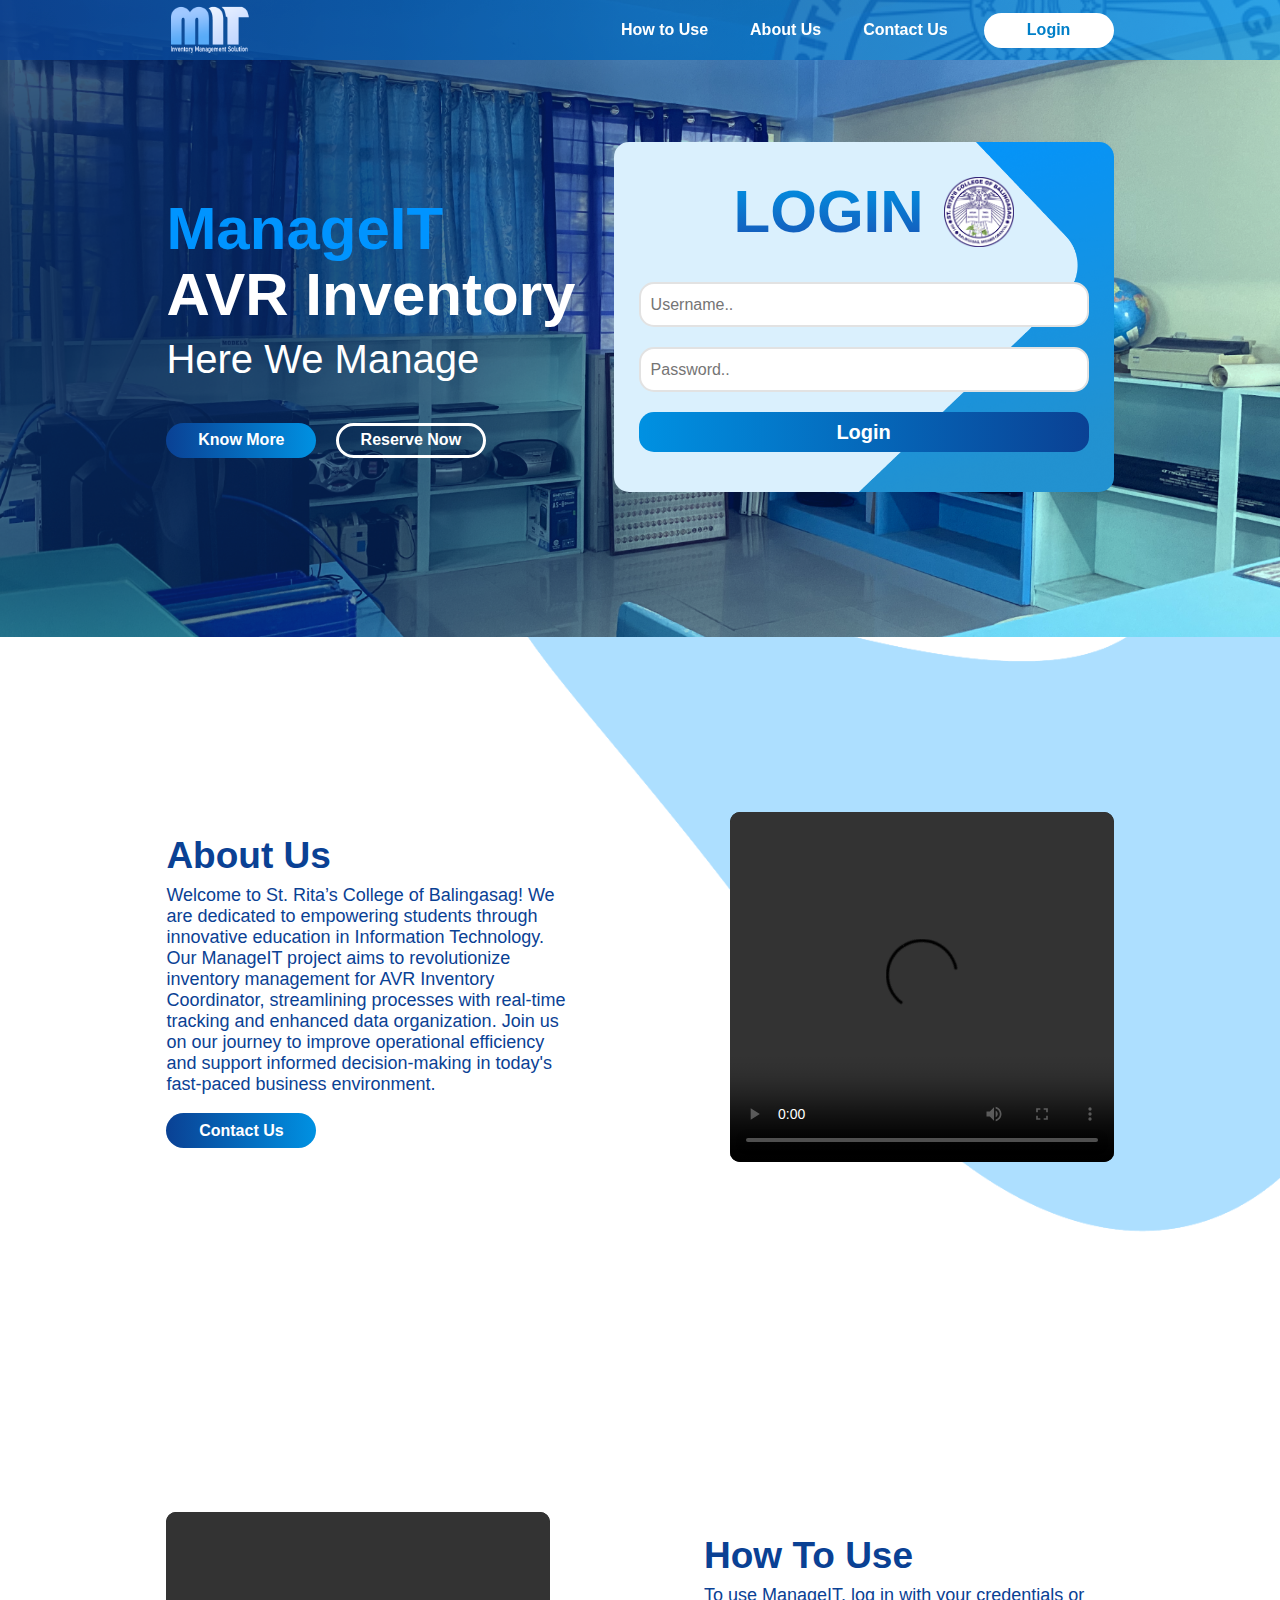
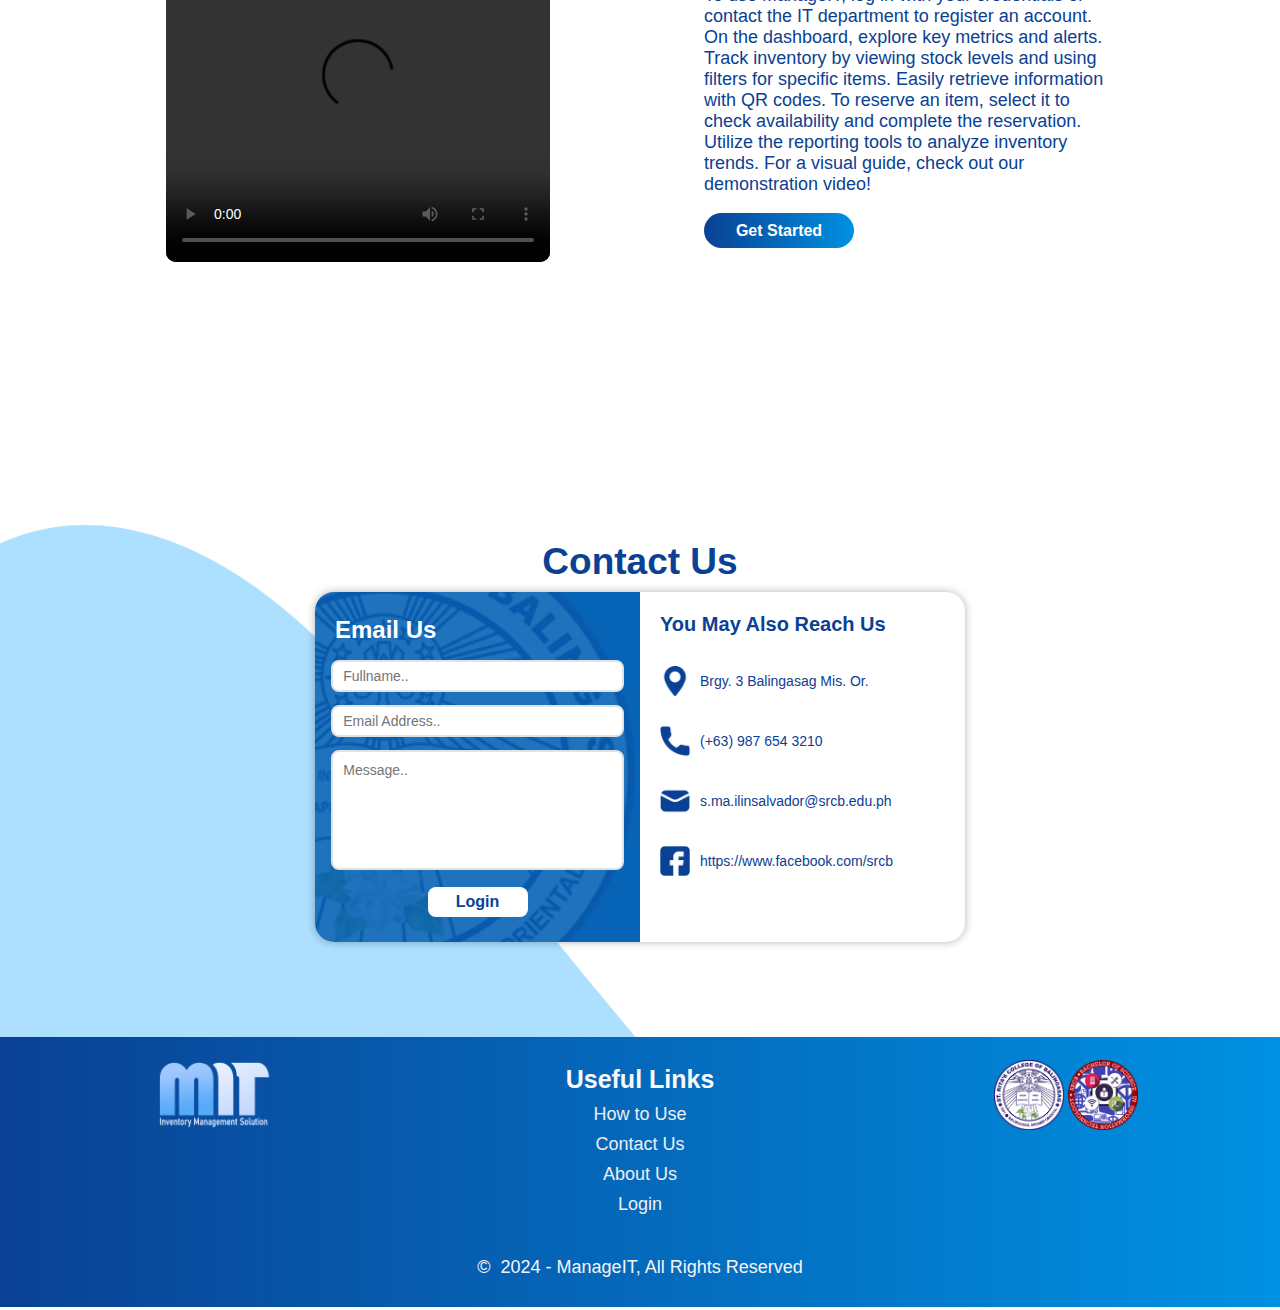
==== commit bb01e265: "File Naming Changes" ====
--- a/index.html
+++ b/index.html
@@ -4,8 +4,8 @@
 <head>
     <meta charset="UTF-8">
     <meta name="viewport" content="width=device-width, initial-scale=1.0">
-    <link href="Source/CSS/poppins_sheet.css" rel="stylesheet">
-    <link href="Source/CSS/styles.css" rel="stylesheet">
+    <link href="Source/CSS/Poppins_Sheet.css" rel="stylesheet">
+    <link href="Source/CSS/Homepage.css" rel="stylesheet">
     <link rel="icon" href="Assets/Images/ManageIT_Logo.png">  
 
     <title>ManageIT | AVR Inventory System</title>
@@ -37,7 +37,7 @@
             <span>
                 <br>
                 <button class="KnowMoreHero_btn" onclick="location.href='#AboutUsSection';">Know More</button>
-                <button class="ReserveNowHero_btn" onclick="location.href='Source/HTML/reservation.html';">Reserve Now</button>
+                <button class="ReserveNowHero_btn" onclick="location.href='Source/HTML/ReservationForm.html';">Reserve Now</button>
             </span>
         </span>
 
@@ -49,7 +49,7 @@
             <form>
                 <input type="text" id="Usernameinput" name="Username" placeholder="Username.." required>
                 <input type="password" id="Passwordinput" name="Password" placeholder="Password.." required>
-                <input id="loginbtnhero" type="submit" value="Login" onclick="location.href='Source/HTML/Home.html';">
+                <input id="loginbtnhero" type="submit" value="Login" onclick="location.href='Source/HTML/Admin_Home.html';">
             </form>
         </div>
     </div>
@@ -61,7 +61,7 @@
         <span id="AboutUsTexts">
             <h1>About Us</h1> 
             <p>Welcome to St. Rita’s College of Balingasag! We are dedicated to empowering students through innovative education in Information Technology. Our ManageIT project aims to revolutionize inventory management for AVR Inventory Coordinator, streamlining processes with real-time tracking and enhanced data organization. Join us on our journey to improve operational efficiency and support informed decision-making in today's fast-paced business environment.</p>
-            <button class="ContactUsBtn">Contact Us</button>
+            <button class="ContactUsBtn" onclick="location.href='#ContactUsSection';">Contact Us</button>
         </span>
 
         <video controls>
--- a/Source/CSS/Homepage.css
+++ b/Source/CSS/Homepage.css
@@ -0,0 +1,627 @@
+body {
+    margin: 0;
+    font-family: 'Poppins', sans-serif;
+    height: 2500px;
+    background-color: #FFFFFF;
+}
+
+html {
+    scroll-behavior: smooth;
+}
+
+
+
+/*Scroll Bar Configuration*/
+html::-webkit-scrollbar {
+    width: 0.9vw;
+}
+html::-webkit-scrollbar-track {
+    background-color: #ffffff;
+}
+html::-webkit-scrollbar-thumb {
+    background-color: #eeeeee;
+    border-radius: 5px;
+    border: solid 0.3vw #145ac3;
+}
+html::-webkit-scrollbar-thumb:hover {
+    background-color: #d3d3d3;
+}
+/*Scroll Bar Configuration*/
+
+
+
+
+* { /*Set sizing perfect. */
+    box-sizing: border-box; /* Apply to all elements */
+}
+
+/* Top Navigation */
+#TopNavBar{
+    width: 100%;
+    height: 60px;
+    background-image: transparent;
+    overflow: hidden;
+    position: fixed;
+    top: 0;
+    padding-top: 5px;
+    display: flex;
+    justify-content: flex-start; 
+    z-index: 100; 
+}
+
+#NavBackground{
+    opacity: 0.8;
+    top: 0;
+    margin: 0;
+    position: absolute;
+    width: 100%;
+    height: 100%;
+    background-image: linear-gradient(-90deg, #0091E2, #0A4194);
+
+}
+#NavButtons{
+    position: absolute;
+    top: 0;
+    width: 100%;
+    height: 100%;
+    background-color: transparent;
+    display: flex;
+    justify-content: flex-end; 
+    align-items: center; 
+}
+
+#SRCB_BackgroundIMG{
+    opacity: 0.1;
+    position: absolute;
+    right: -2.3%;
+    top: -270%;
+    height: 900%;
+}
+
+#ManageIT_NavLogo{
+    position: relative;
+    height: 50px;
+    left: 13%;
+}
+
+.simpleNav_btn{
+    position: relative;
+    font-family: 'Poppins', sans-serif;
+    color: #fff;
+    font-size: 16px;
+    font-weight: 600;
+    margin-left: 30px;
+    background-color: transparent;
+    border: transparent;
+    height: 35px;
+    right: 13%;
+    transition: scale 0.2s;
+}
+.simpleNav_btn:hover{
+    scale: 1.1;
+}
+
+#AdvanceNav_btn{
+    color: #007fc8;
+    background-color: #fff;
+    border-radius: 50px;
+    width: 130px;
+    transition: 0.3s;
+}
+#AdvanceNav_btn:hover{
+    scale: 1;
+    color: #fff;
+    background-color: #0A4194;
+}
+/* Top Navigation */
+
+
+
+
+
+
+/* Hero Section */
+#Hero{
+    background-image: url(../../Assets/Images/HeroBackImage.png);
+    background-size: cover; 
+    background-position: 0;
+    height: 50vw;
+    margin-top: -3px;
+
+    display: flex;
+    justify-content: flex-end; 
+    align-items: center; 
+}
+
+#HeroTag{
+    position: absolute;
+    left: 13vw;
+}
+
+#ManageitTitle{
+    line-height: 25px;
+    color: #0094FF;
+    font-size: 60px;
+}
+
+#HeroSubtitle{
+    line-height: 25px;
+    font-size: 60px;
+    color: #ffffff;
+}
+
+#HeroTagline{
+    line-height: 25px;
+    font-size: 40px;
+    font-weight: 400;
+    color: #ffffff;
+}
+
+.KnowMoreHero_btn{
+    position: relative;
+    font-family: 'Poppins', sans-serif;
+    background-image: linear-gradient(-90deg, #0091E2, #0A4194);
+    color: #fff;
+    border-radius: 50px;
+    font-size: 16px;
+    font-weight: 600;
+    margin-right: 15px;
+    background-color: transparent;
+    border: transparent;
+    width: 150px;
+    height: 35px;
+}
+.KnowMoreHero_btn:hover{
+    background-image: linear-gradient(-90deg, #0373b4, #062b62);
+}
+
+.ReserveNowHero_btn{
+    text-decoration: none;
+    position: relative;
+    font-family: 'Poppins', sans-serif;
+    color: #fff;
+    border: 3px solid #ffff;
+    border-radius: 50px;
+    font-size: 16px;
+    font-weight: 600;
+    background-color: transparent;
+    width: 150px;
+    height: 35px;
+    transition: 0.3s;
+}
+.ReserveNowHero_btn:hover{
+    background-color: #ffff;
+    color: #1e1e1e;
+}
+/* #BlurEffect{
+    display: inline-block; 
+    width: 40vw; 
+    height: 30vw; 
+    background-color: #0A4194;
+    border-radius: 50%; 
+    filter: blur(10vw); 
+    opacity: 0.9;
+    position: relative; 
+    z-index: 1; 
+    overflow: hidden;
+} 
+
+#BlueEffectHero{
+    position: absolute;
+    background-color: #007fc8;
+    opacity: 0.2;
+    top: 0;
+    height: 120%;
+    width: 100%;
+}
+*/
+
+
+#LoginForm{
+    background-image: url(../../Assets/Images/LoginForm.png);
+    background-size: cover;
+    border-radius: 15px;
+    margin-right: 13%;
+    height: 350px;
+    width: 500px;
+}
+
+#LoginTitle{
+    display: flex;
+    align-items: center;
+}
+#SrcbLogoLogin{
+    height: 70px;
+}
+
+#LoginForm h1{
+    line-height: 60px;
+    background: linear-gradient(180deg, #0091E2, #1757b8);
+    font-size: 60px;
+    -webkit-background-clip: text;
+    -webkit-text-fill-color: transparent;
+    margin-right: 20px;
+    margin-left: 120px;
+}
+
+#LoginForm form input[type="text"],
+#LoginForm form input[type="password"]
+{
+    padding: 10px;
+    font-family: 'Poppins', sans-serif;
+    border-radius: 15px;
+    width: 90%;
+    height: 45px;
+    margin-left: 5%;
+    margin-bottom: 20px; 
+    border: 2px solid #e2e2e2;
+    font-size: 16px;
+}
+.toggle-btn {   
+    margin-left: 5px;
+}
+
+#loginbtnhero {
+    border-radius: 15px;
+    width: 90%;
+    height: 40px;
+    margin-left: 5%;
+    border: 2px solid #e2e2e2;
+    background-image: linear-gradient(90deg, #0091E2, #0A4194);
+    color: #fff;
+    font-size: 20px;
+    font-weight: 600;
+    border: none;
+}
+.loginbtnhero:hover{
+    background-image: linear-gradient(-90deg, #0373b4, #062b62);
+}
+/* Hero Section */
+
+
+
+
+
+
+
+
+/* About Us Section */
+
+#AboutUsSection{
+    width: 100%;
+    height: 700px;
+    display: flex;
+    justify-content: flex-end; 
+    align-items: center; 
+    overflow: hidden;
+    
+}
+
+
+#CurveShape1{
+    z-index: -10;
+    position: inherit;
+    margin-top: -15vw;
+    margin-right: -68vw;
+    height: 55vw;
+}
+
+#AboutUsTexts{
+    position: absolute;
+    left: 13vw;
+    width: 32vw;
+    color: #0A4194;
+}
+
+.ContactUsBtn{
+    position: relative;
+    font-family: 'Poppins', sans-serif;
+    background-image: linear-gradient(-90deg, #0091E2, #0A4194);
+    color: #fff;
+    border-radius: 50px;
+    font-size: 16px;
+    font-weight: 600;
+    margin-right: 15px;
+    background-color: transparent;
+    border: transparent;
+    width: 150px;
+    height: 35px;
+}
+.ContactUsBtn:hover{
+    background-image: linear-gradient(-90deg, #0373b4, #062b62);
+}
+
+#AboutUsSection h1{
+    line-height: 10px;
+    font-family: 'Poppins', sans-serif;
+    font-size: 37px;
+}
+
+#AboutUsSection p{
+    font-family: 'Poppins', sans-serif;
+    font-size: 18px;
+}
+
+
+#AboutUsSection video{
+    margin-right: 13%;
+    border-radius: 10px;
+    height: 350px;
+    width: 30vw;
+    background-color: #131313;
+}
+
+
+/* About Us Section */
+
+
+
+
+
+
+
+
+/* How To Use Section */
+
+#HowToUseSection{
+    width: 100%;
+    height: 700px;
+    display: flex;
+    justify-content: flex-end; 
+    align-items: center; 
+}
+
+#HowToUseText{
+    margin-right: 13%;
+    width: 32vw;
+    color: #0A4194;
+}
+
+.GetstartedBtn{
+    position: relative;
+    font-family: 'Poppins', sans-serif;
+    background-image: linear-gradient(-90deg, #0091E2, #0A4194);
+    color: #fff;
+    border-radius: 50px;
+    font-size: 16px;
+    font-weight: 600;
+    margin-right: 15px;
+    background-color: transparent;
+    border: transparent;
+    width: 150px;
+    height: 35px;
+}
+.GetstartedBtn:hover{
+    background-image: linear-gradient(-90deg, #0373b4, #062b62);
+}
+
+#HowToUseSection h1{
+    line-height: 10px;
+    font-family: 'Poppins', sans-serif;
+    font-size: 37px;
+}
+
+#HowToUseSection p{
+    font-family: 'Poppins', sans-serif;
+    font-size: 18px;
+}
+
+
+#HowToUseSection video{
+    position: absolute;
+    left: 13vw;
+    border-radius: 10px;
+    height: 350px;
+    width: 30vw;
+    background-color: #131313;
+}
+
+/* How To Use Section */
+
+
+
+
+
+
+
+
+/* Contact Us Section */
+#ContactUsSection{
+    overflow: hidden;
+    height: 600px;
+    display: flex;
+    flex-direction: column; 
+    align-items: center; 
+    justify-content: center; 
+}
+
+#FormwithTitle{
+    position: absolute;
+}
+#contactustitle{
+    text-align: center;
+}
+#CurveShape2{
+    z-index: -10;
+    position: inherit;
+    margin-top: 20vw;
+    margin-left: -70vw;
+    height: 55vw;
+    transform: rotate(-180deg);
+}
+
+#ContactUsSection h1{
+    color: #0A4194;
+    line-height: 10px;
+    font-size: 37px;
+}
+
+#ContactUsForm{
+    overflow: hidden;
+    border-radius: 19px;
+    background-color: #fff;
+    box-shadow: 0px 0px 8px rgba(0, 0, 0, 0.3);
+    height: 350px;
+    width: 650px;
+}
+
+
+#ContactFillupArea{
+    display: flex;
+    flex-direction: column; 
+    z-index: 1;
+
+    width: 50%;
+    height: 100%;
+    background-color: #0663B5;
+}
+#ContactUsForm h1{
+    padding-top: 33px;
+    margin-left: 20px;
+    margin-bottom: 25px;
+    color: #ffffff;
+    font-size: 24px;
+}
+
+
+#ContactFillupArea form input[type="text"],
+#ContactFillupArea form input[type="email"]
+{
+    padding: 10px;
+    font-family: 'Poppins', sans-serif;
+    border-radius: 8px;
+    width: 90%;
+    height: 32px;
+    margin-bottom: 13px; 
+    border: 2px solid #e2e2e2;
+    font-size: 14px;
+}
+#Messageinput{
+    padding: 10px;
+    font-family: 'Poppins', sans-serif;
+    border-radius: 8px;
+    width: 90%;
+    height: 120px;
+    margin-bottom: 13px; 
+    border: 2px solid #e2e2e2;
+    font-size: 14px;
+    resize: none;
+}
+#SubmitBtnContact{
+    border-radius: 8px;
+    height: 30px;
+    width: 100px;
+    background-color: #fff;
+    color: #0A4194;
+    font-size: 16px;
+    font-weight: 600;
+    border: none;
+}
+#SRCB_BackgroundIMG_Contacts{
+    opacity: 0.1;
+    height: 500px;
+    margin-top: -70px;
+    margin-left: -180px;
+}
+
+#AreaToFill{
+    position: inherit;
+    width: 100%;
+    height: 100%;
+}
+
+#FillupContactsArea{
+    position: relative;
+    top: -450px;
+}
+
+#ContactsArea{
+    height: 335px;
+    width: 310px;
+    position: relative;
+    top: -790px;
+    left: 330px;
+}
+#ContactsArea{
+    padding-top: 20px;
+    padding-left: 15px;
+}
+#ContactsArea h2{
+    margin-bottom: 30px;
+    font-size: 20px;
+    color: #0A4194;
+}
+#ContactsArea span{
+    margin-bottom: 30px;
+    display: flex;
+    align-items: center;
+    color: #0A4194;
+}
+#ContactsArea a{
+    padding-left: 10px;
+    font-size: 14px;
+    text-decoration: none;
+    color: #0A4194;
+}
+#contact_icons{
+    height: 30px;
+}
+/* Contact Us Section */
+
+
+
+
+
+
+
+/* Footer Section */
+#FooterSection{
+    width: 100%;
+    height: 270px;
+    background-image: linear-gradient(-90deg, #0091E2, #0A4194);
+    display: flex;
+    justify-content: center;
+    flex-direction: column; 
+    text-align: center;
+
+}
+
+#FooterLogos{
+    height: 70px;
+}
+
+#FooterSection Table{
+    width: 100%;
+    margin-top: 10px; 
+}
+
+#FooterSection h1{
+    line-height: 5px;
+    color: #f9f9f9;
+    font-size: 25px;
+    font-weight: 600;
+}
+#FooterSection a{
+    line-height: 30px;
+    color: #efefef;
+    font-size: 18px;
+    font-weight: 400;
+    transition: color 0.2s;
+    text-decoration: none; 
+}
+#FooterSection a:hover{
+    color: #c4c4c4;
+}
+#FooterSection h2{
+    margin-top: 30px;
+    line-height: 30px;
+    color: #f5f5f5;
+    font-size: 18px;
+    font-weight: 400;
+}
+#FooterSection td{
+    text-align: center; /* Center align text horizontally */
+    vertical-align: top;
+    width: 33.33%;
+}
+/* Footer Section */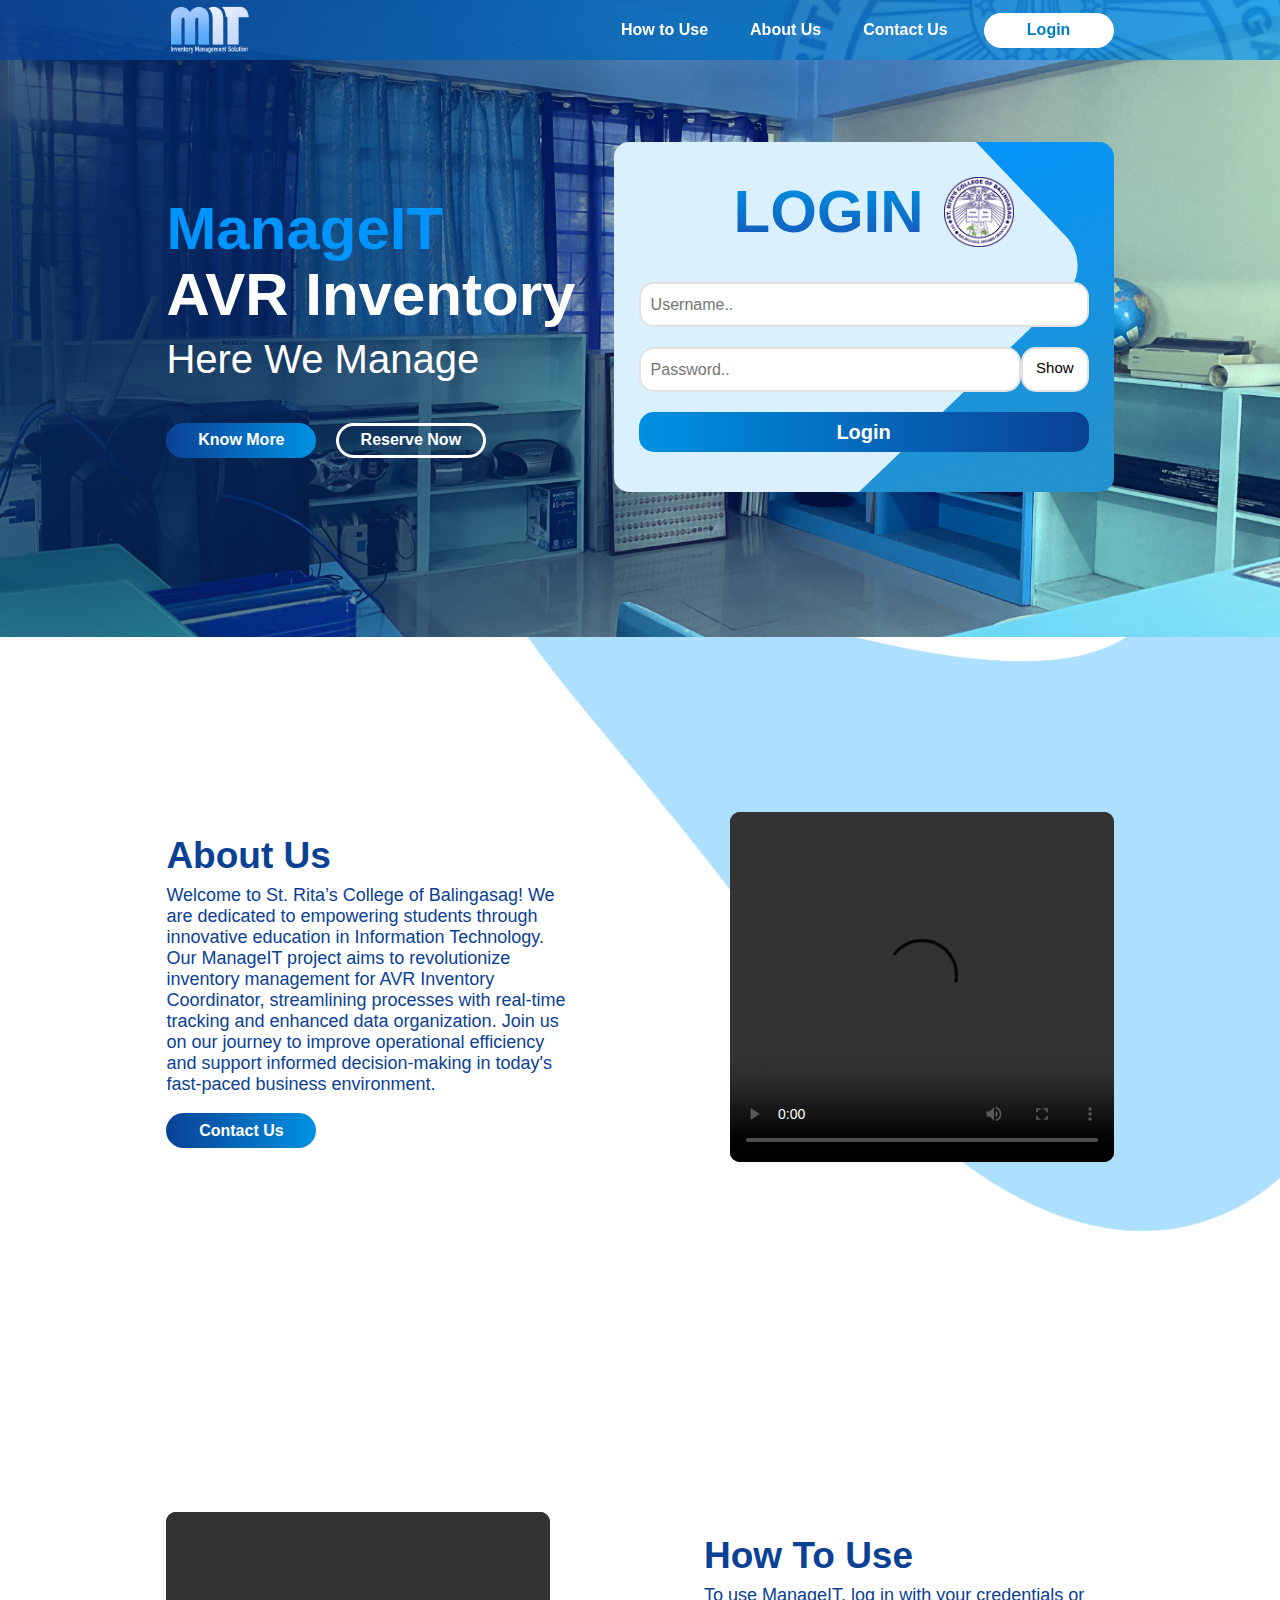
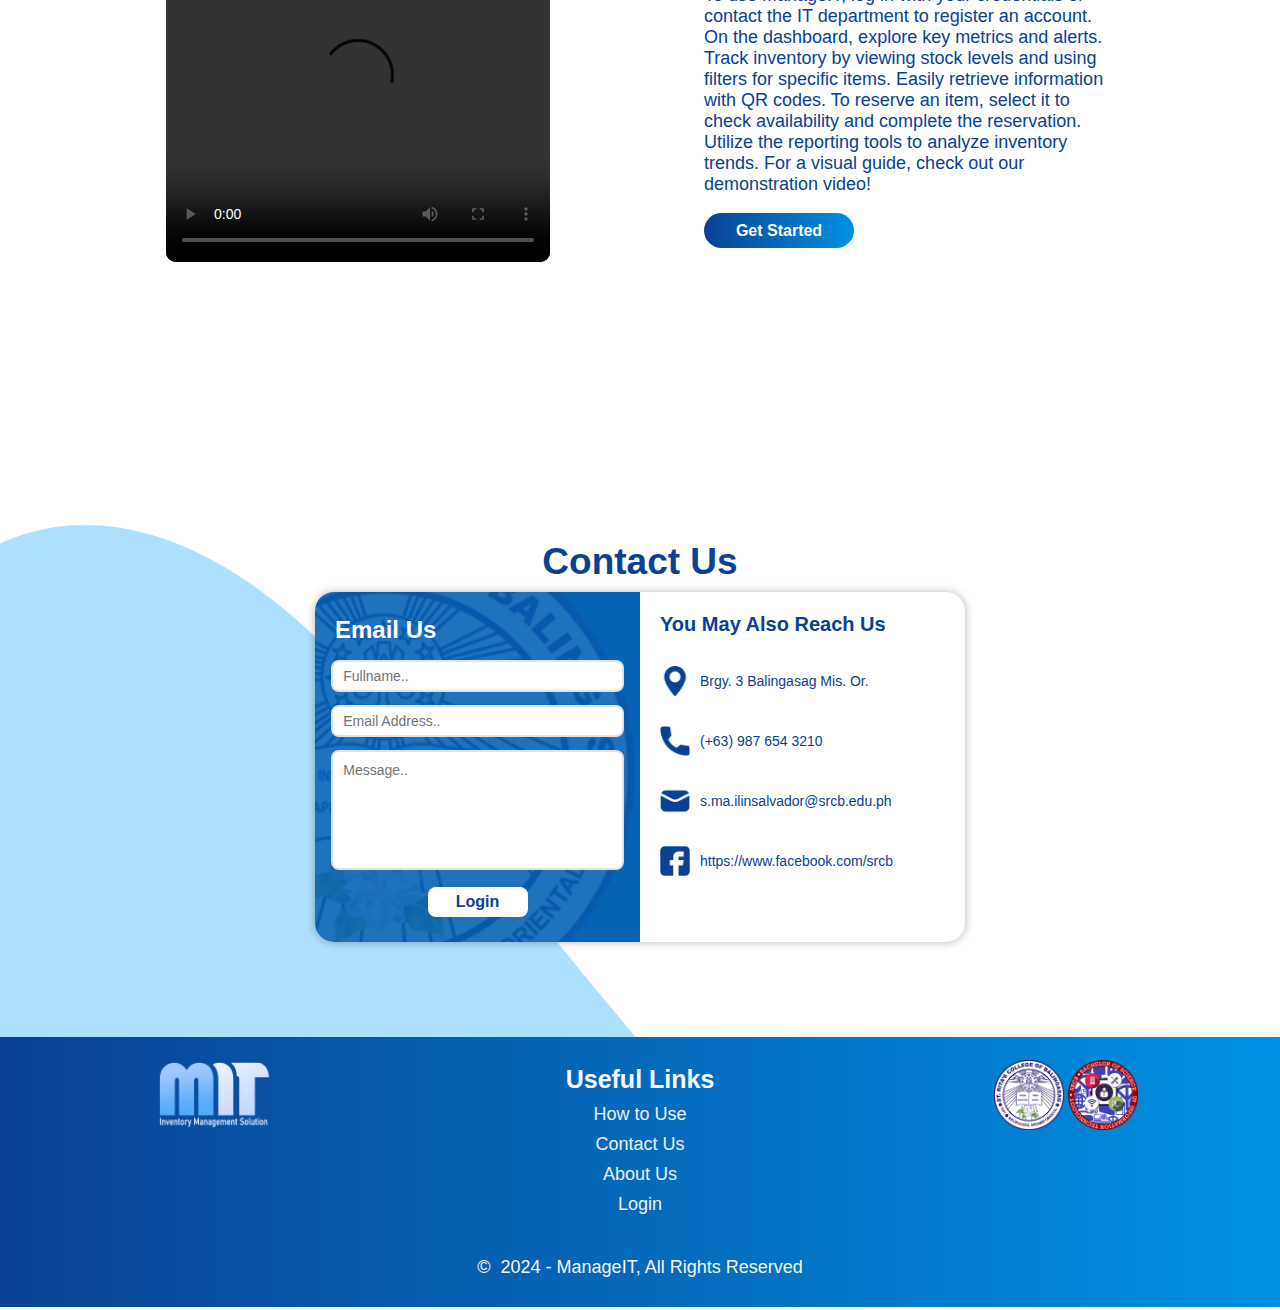
==== commit 1caf331c: "Login Process & Reservation Table Fetch" ====
--- a/index.html
+++ b/index.html
@@ -46,10 +46,14 @@
                 <h1>LOGIN</h1>
                 <img id="SrcbLogoLogin" src="Assets/Images/SRCB_Logo.png" alt="SRCB LOGO">
             </span>
+
             <form>
-                <input type="text" id="Usernameinput" name="Username" placeholder="Username.." required>
-                <input type="password" id="Passwordinput" name="Password" placeholder="Password.." required>
-                <input id="loginbtnhero" type="submit" value="Login" onclick="location.href='Source/HTML/Admin_Home.html';">
+                <input type="text" id="Usernameinput" placeholder="Username.." required>
+                <div id="passwarea">
+                    <input type="password" id="Passwordinput" placeholder="Password.." required>
+                    <a id="ToggleHidePassword">Show</a>
+                </div>
+                <button id="loginbtnhero" type="button">Login</button>
             </form>
         </div>
     </div>
@@ -65,14 +69,14 @@
         </span>
 
         <video controls>
-            <source src="Assets/Videos/DemoVideo.mp4" type="video/mp4">
+            <source src="" type="video/mp4">
         </video>
     </div>
 
 
     <div id="HowToUseSection">
         <video controls>
-            <source src="Assets/Videos/DemoVideo.mp4" type="video/mp4">
+            <source src="" type="video/mp4">
         </video>
 
         <span id="HowToUseText">
@@ -154,6 +158,8 @@
         </table>
         <h2>©  2024 - ManageIT, All Rights Reserved</h2>
     </div>
+
+    <script src="Source/JS/Homepage.js"></script>
 </body>
 </html>
 
--- a/Source/CSS/Homepage.css
+++ b/Source/CSS/Homepage.css
@@ -226,6 +226,25 @@
     width: 500px;
 }
 
+#ToggleHidePassword{
+    user-select: none;
+    padding: 10px;
+    font-family: 'Poppins', sans-serif;
+    border-radius: 15px;
+    height: 45px;
+    background-color: #fff;
+    border: 2px solid #e2e2e2;
+    font-size: 15px;
+    width: 15%;
+    text-align: center;
+}
+
+#passwarea{
+    display: flex;
+    margin-left: 5%;
+    width: 90%;
+}
+
 #LoginTitle{
     display: flex;
     align-items: center;
@@ -244,8 +263,8 @@
     margin-left: 120px;
 }
 
-#LoginForm form input[type="text"],
-#LoginForm form input[type="password"]
+#Usernameinput,
+#Passwordinput
 {
     padding: 10px;
     font-family: 'Poppins', sans-serif;
@@ -255,8 +274,15 @@
     margin-left: 5%;
     margin-bottom: 20px; 
     border: 2px solid #e2e2e2;
+    background-color: #fff;
     font-size: 16px;
 }
+
+#Passwordinput{
+    width: 85%;
+    margin-left: 0;
+}
+
 .toggle-btn {   
     margin-left: 5px;
 }
@@ -299,6 +325,7 @@
 
 
 #CurveShape1{
+    user-select: none;
     z-index: -10;
     position: inherit;
     margin-top: -15vw;
@@ -442,6 +469,7 @@
     text-align: center;
 }
 #CurveShape2{
+    user-select: none;
     z-index: -10;
     position: inherit;
     margin-top: 20vw;
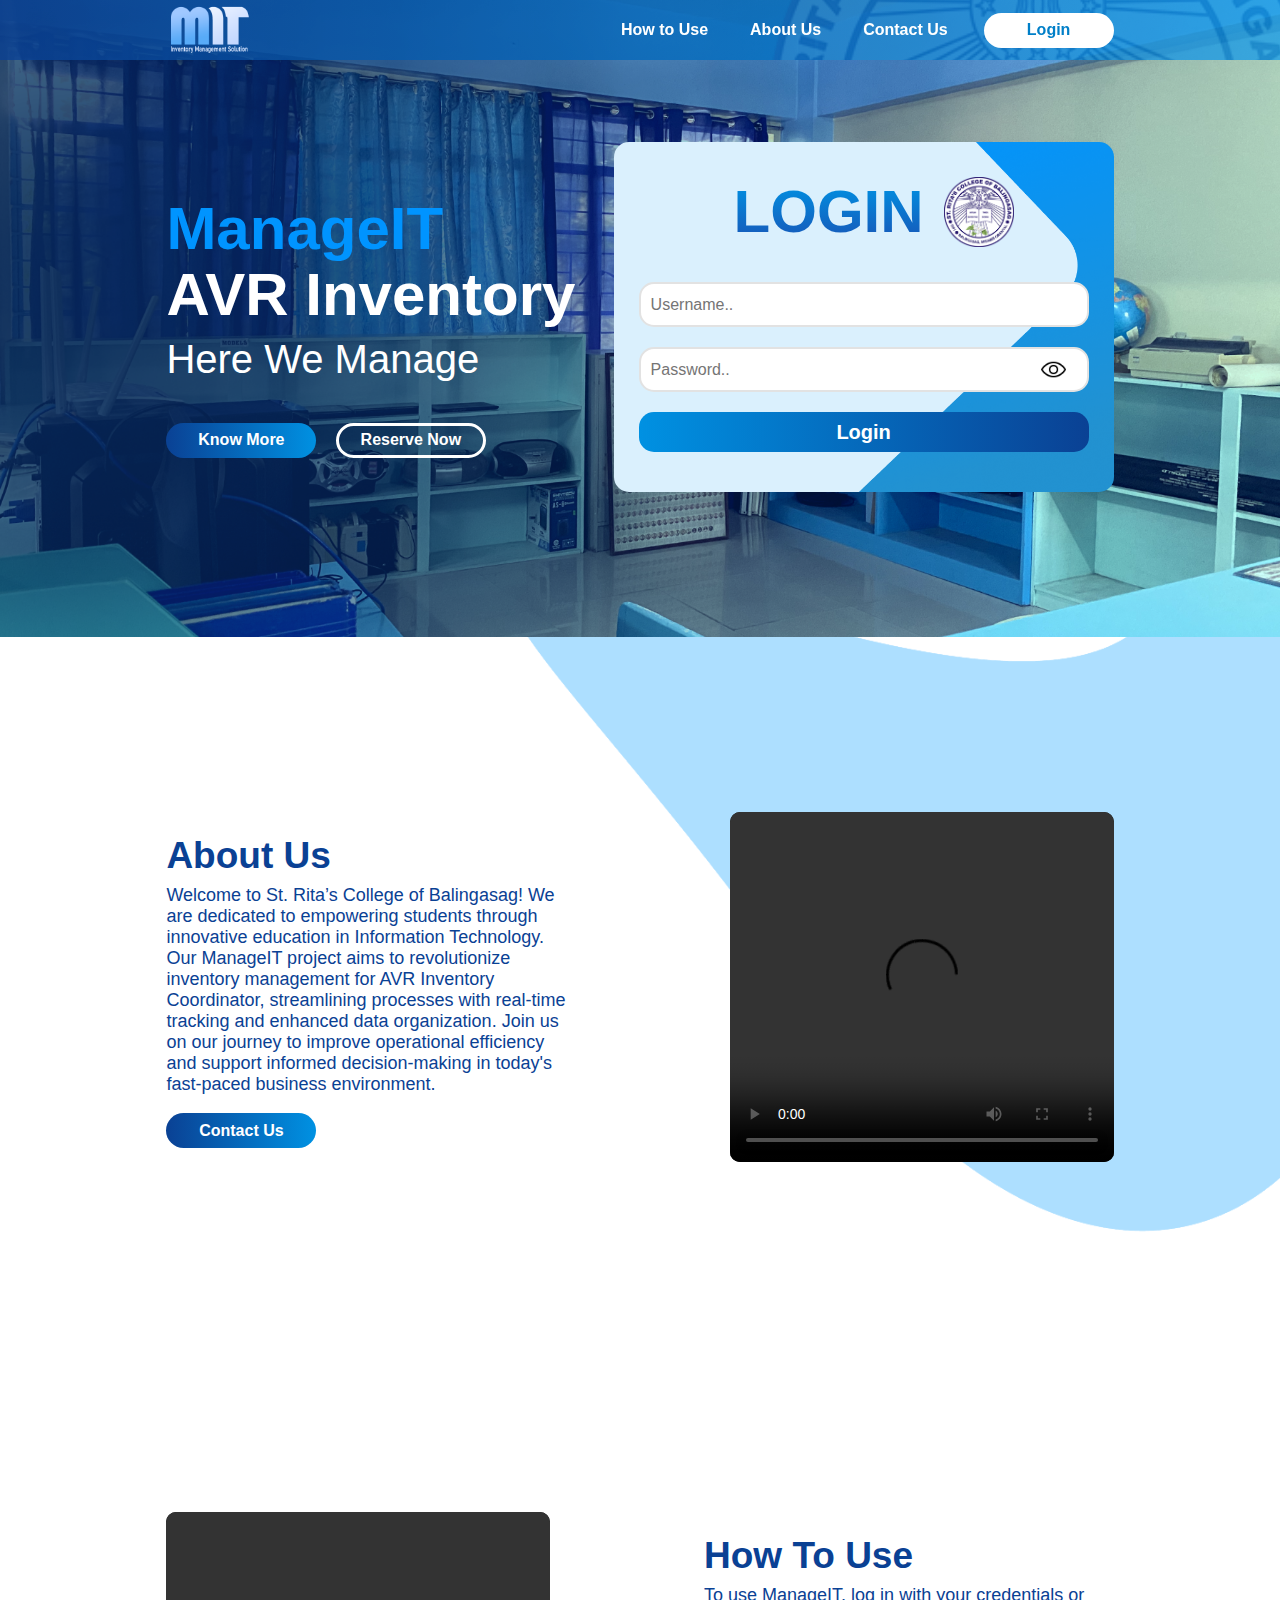
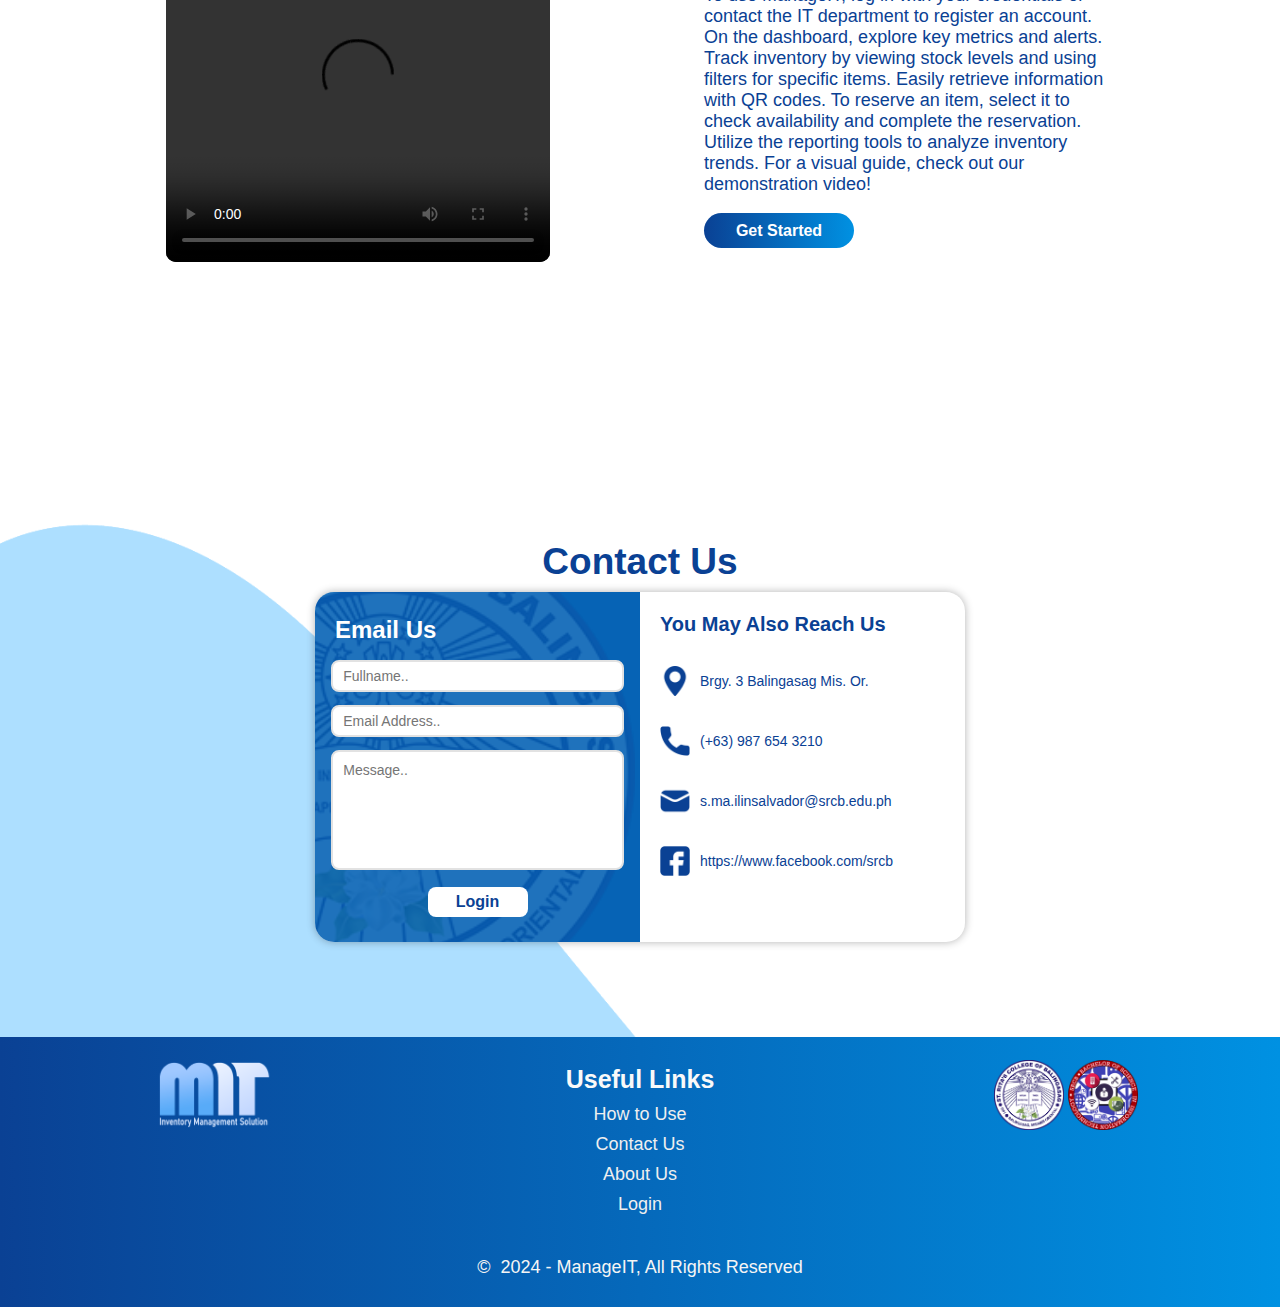
==== commit fd0f06cc: "Hide and Show Password And Item Area Fetching" ====
--- a/index.html
+++ b/index.html
@@ -51,7 +51,7 @@
                 <input type="text" id="Usernameinput" placeholder="Username.." required>
                 <div id="passwarea">
                     <input type="password" id="Passwordinput" placeholder="Password.." required>
-                    <a id="ToggleHidePassword">Show</a>
+                    <a id="ToggleHidePassword"><img id="PasswordHideIcon" src="Assets/Images/Show_Password_Icon.png"></a>
                 </div>
                 <button id="loginbtnhero" type="button">Login</button>
             </form>
--- a/Source/CSS/Homepage.css
+++ b/Source/CSS/Homepage.css
@@ -227,22 +227,24 @@
 }
 
 #ToggleHidePassword{
+    margin-left: 405px;
+    position: absolute;
     user-select: none;
     padding: 10px;
     font-family: 'Poppins', sans-serif;
     border-radius: 15px;
     height: 45px;
-    background-color: #fff;
-    border: 2px solid #e2e2e2;
     font-size: 15px;
-    width: 15%;
+    width: 70px;
     text-align: center;
 }
+#PasswordHideIcon{
+    width: 25px;
+}
 
 #passwarea{
     display: flex;
-    margin-left: 5%;
-    width: 90%;
+    width: 100%;
 }
 
 #LoginTitle{
@@ -279,8 +281,9 @@
 }
 
 #Passwordinput{
-    width: 85%;
-    margin-left: 0;
+    padding-right: 60px;
+    width: 90%;
+    margin-left: 5%;
 }
 
 .toggle-btn {   
